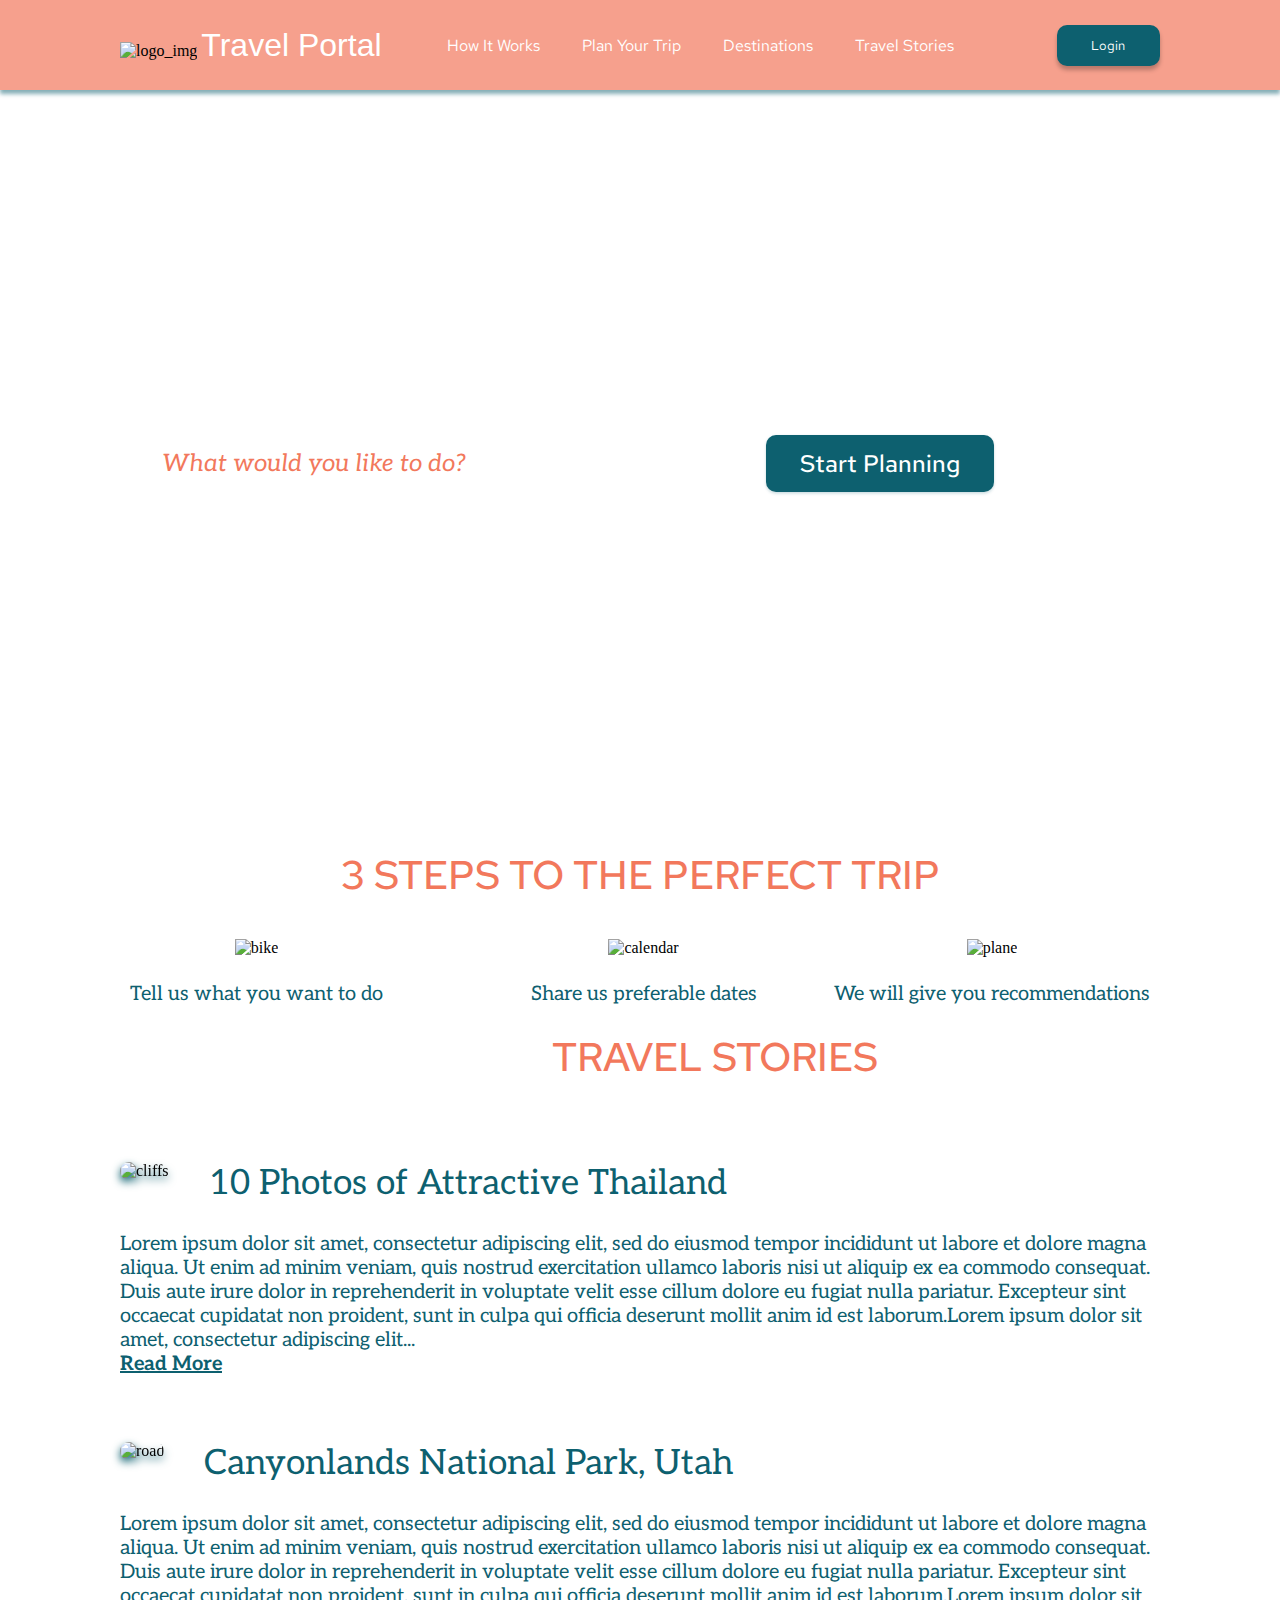
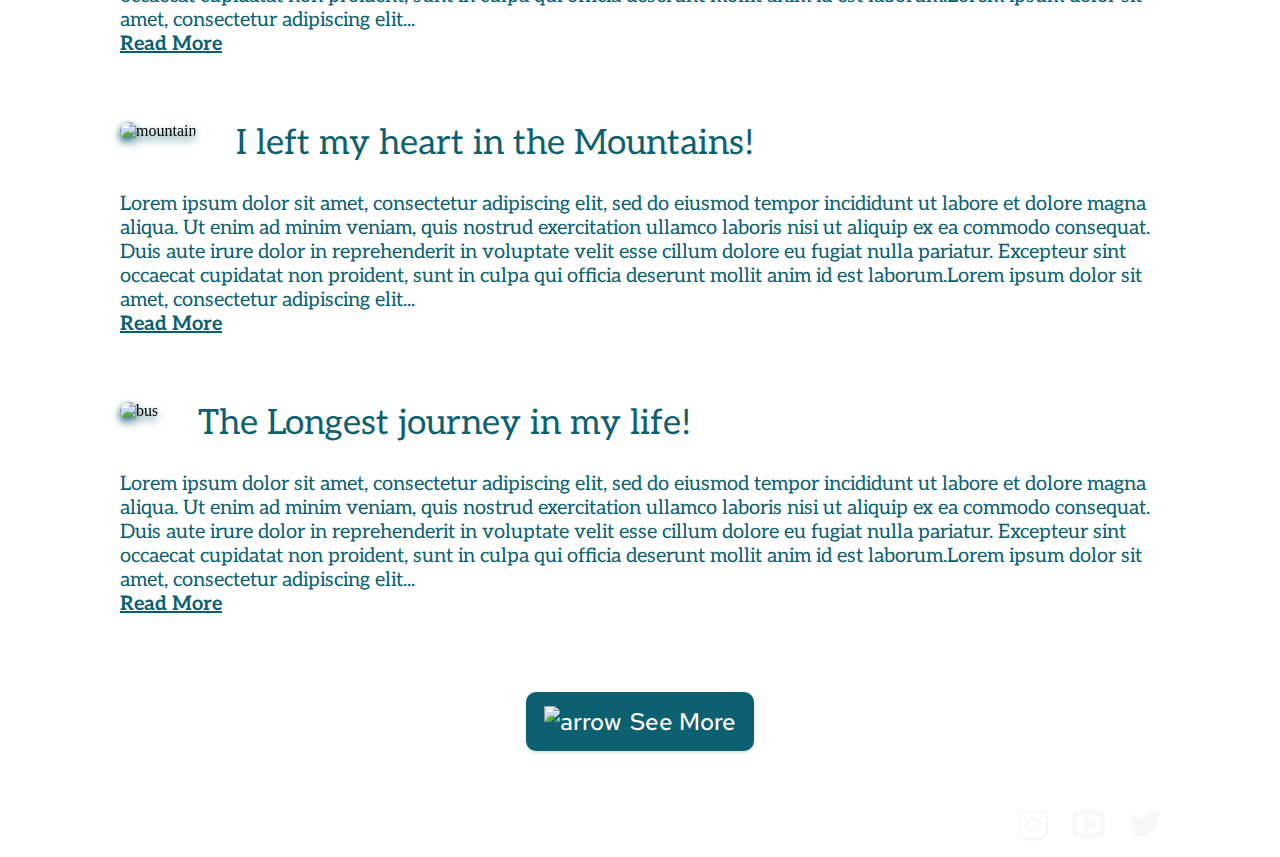
==== index.html @ f8b6071c "feat: add button and social icon animation" ====
<!DOCTYPE html>
<html lang="zxx">
<head>
    <meta charset="UTF-8">
    <meta http-equiv="X-UA-Compatible" content="IE=edge">
    <meta name="viewport" content="width=device-width, initial-scale=1.0">
    <title>Travel DESKTOP</title>
    <link rel="icon" type="image/x-icon" href="assets/img/favicon0.ico">
    <link rel="stylesheet" href="style.css">
    <link rel="preconnect" href="https://fonts.googleapis.com">
    <link rel="preconnect" href="https://fonts.gstatic.com" crossorigin>
    <link href="https://fonts.googleapis.com/css2?family=Aleo:ital,wght@0,400;0,700;1,400;1,700&family=Red+Hat+Text:wght@500&display=swap" rel="stylesheet">
</head>
<body>
    <header class="header">
      <div class="logo">
        <img src="assets/svg/logo.svg" alt="logo_img">
        <span class="logo__text">Travel Portal</span>
      </div>
      <nav class="nav">
        <ul class="nav__list">
          <li><a class="nav__link" href="#preview">How It Works</a></li>
          <li><a class="nav__link" href="#steps">Plan Your Trip</a></li>
          <li><a class="nav__link" href="#destinations">Destinations</a></li>
          <li><a class="nav__link" href="#stories">Travel Stories</a></li>
        </ul>
      </nav>
      <button class="login-btn btn_hover test-login txt-index">Login</button>
    </header>
    <main>
        <section id="preview" class="preview">
            <div class="preview-content">
              <h1 class="preview__heading">Explore the beauty of the World</h1>
              <p class="preview__text">Receive personalized recommendations for countries, hotels, activities and more</p>
              <form class="search-form">
                <input class="search-form__placeholder" type="text" placeholder="What would you like to do?">
                <button class="search-form__btn btn_hover test-search txt-index">Start Planning</button>
              </form>
            </div>
        </section>
        <section id="steps" class="steps">
          <h2 class="steps__heading">3 steps to the perfect trip</h2>
          <div class="steps-wrap">
            <div>
              <img class="steps__img" src="assets/svg/bike.svg" alt="bike">
              <p class="steps__text" >Tell us what you want to do</p>
            </div>
            <div>
              <img class="steps__img" src="assets/svg/calendar.svg" alt="calendar">
              <p class="steps__text" >Share us preferable dates </p>
            </div>
            <div>
              <img class="steps__img" src="assets/svg/plane.svg" alt="plane">
              <p class="steps__text" >We will give you recommendations</p>
            </div>
          </div>
        </section>
        <!-- <section id="destinations">
            <h2 class="destinations__heading">Popular Destinations</h2>
            <img src="assets/img/sea.jpg" alt="sea">
            <img src="assets/img/japan.jpg" alt="japan">
            <img src="assets/img/bridge.jpg" alt="bridge">
            <div class="carousel-dotes"></div>
            <button>Find more</button>
        </section> -->
        <section id="stories" class="stories">
            <h2 class="stories__main-heading">Travel Stories</h2>
            <div class="stories-wrap">
              <article class="story">
                <img class="stories__img" src="assets/img/cliffs.jpg" alt="cliffs">
                <h3 class="stories__heading">10 Photos of Attractive Thailand</h3>
                <p class="stories__text">Lorem ipsum dolor sit amet, consectetur adipiscing elit, sed do eiusmod tempor incididunt ut labore et dolore magna aliqua. Ut enim ad minim veniam, quis nostrud exercitation ullamco laboris nisi ut aliquip ex ea commodo consequat. Duis aute irure dolor in reprehenderit in voluptate velit esse cillum dolore eu fugiat nulla pariatur. Excepteur sint occaecat cupidatat non proident, sunt in culpa qui officia deserunt mollit anim id est laborum.Lorem ipsum dolor sit amet, consectetur adipiscing elit...
                  <br>
                  <a class="stories__link" href="">Read More</a>
                </p>
              </article>
              <article class="story">
                <img class="stories__img" src="assets/img/road.jpg" alt="road">
                <h3 class="stories__heading">Canyonlands National Park, Utah</h3>
                <p class="stories__text">Lorem ipsum dolor sit amet, consectetur adipiscing elit, sed do eiusmod tempor incididunt ut labore et dolore magna aliqua. Ut enim ad minim veniam, quis nostrud exercitation ullamco laboris nisi ut aliquip ex ea commodo consequat. Duis aute irure dolor in reprehenderit in voluptate velit esse cillum dolore eu fugiat nulla pariatur. Excepteur sint occaecat cupidatat non proident, sunt in culpa qui officia deserunt mollit anim id est laborum.Lorem ipsum dolor sit amet, consectetur adipiscing elit...
                  <br>
                  <a class="stories__link" href="">Read More</a>
                </p>
              </article>
              <article class="story">
                <img class="stories__img" src="assets/img/mountain.jpg" alt="mountain">
                <h3 class="stories__heading">I left my heart in the Mountains!</h3>
                <p class="stories__text">Lorem ipsum dolor sit amet, consectetur adipiscing elit, sed do eiusmod tempor incididunt ut labore et dolore magna aliqua. Ut enim ad minim veniam, quis nostrud exercitation ullamco laboris nisi ut aliquip ex ea commodo consequat. Duis aute irure dolor in reprehenderit in voluptate velit esse cillum dolore eu fugiat nulla pariatur. Excepteur sint occaecat cupidatat non proident, sunt in culpa qui officia deserunt mollit anim id est laborum.Lorem ipsum dolor sit amet, consectetur adipiscing elit...
                  <br>
                  <a class="stories__link" href="">Read More</a>
                </p>
              </article>
              <article class="story">
                <img class="stories__img" src="assets/img/bus.jpg" alt="bus">
                <h3 class="stories__heading">The Longest journey in my life!</h3>
                <p class="stories__text">Lorem ipsum dolor sit amet, consectetur adipiscing elit, sed do eiusmod tempor incididunt ut labore et dolore magna aliqua. Ut enim ad minim veniam, quis nostrud exercitation ullamco laboris nisi ut aliquip ex ea commodo consequat. Duis aute irure dolor in reprehenderit in voluptate velit esse cillum dolore eu fugiat nulla pariatur. Excepteur sint occaecat cupidatat non proident, sunt in culpa qui officia deserunt mollit anim id est laborum.Lorem ipsum dolor sit amet, consectetur adipiscing elit...
                  <br>
                  <a class="stories__link" href="">Read More</a>
                </p>
              </article>
            </div>
            <button class="stories__btn btn_hover txt-index">
              <img src="assets/svg/arrow.svg" alt="arrow">
              <span>See More</span>
            </button>
        </section>
    </main>
    <footer  class="footer">
      <div class="footer-fake"></div>
      <div class="footer-wrap">
        <p class="footer__text">All Rights Reserved © Travel Portal</p>
          <ul class="footer__list">
              <li class="footer__link"><a href="https://www.instagram.com/mark_pribylnov/"><img src="assets/svg/instagram.svg" alt="instagram"></a></li>
              <li class="footer__link"><a href="https://github.com/mark-pribylnov"><img src="assets/svg/youtube.svg" alt="youtube"></a></li>
              <li class="footer__link"><a href="https://rs.school/js-stage0/"><img src="assets/svg/twitter.svg" alt="twitter"></a></li>
          </ul>
      </div>
    </footer>
</body>
</html>
---- style.css ----
/* Global styles */

:root {
  font-size: 62.5%;
}

html {
  scroll-behavior: smooth;
}

body {
  font-size: 1.6rem;
  margin: 0 auto;
  max-width: 1440px;
  position: relative;
}

* {
  box-sizing: border-box;
}

/* Import fonts */

@font-face {
  font-family: "Magra Bold 600";
  src: url("assets/fonts/Magra\ Bold\ 600.ttf");
}



/* Heading */



.header {
  display: flex;
  justify-content: space-between;
  align-items: center;
  position: absolute;
  width: 100%;
  height: 90px;
  top: 0;
  left: 0;
  padding-left: 12rem;
  padding-right: 12rem;
  background: rgba(242, 120, 92, 0.7);
  box-shadow: 0px 4px 4px 0px rgba(13, 96, 111, 0.5);
}

.logo__text {
  font-family: "Magra Bold 600", sans-serif;
  font-size: 3.2rem;
  color: #ffffff;
}

.nav__list {
  padding: 0;
}

.nav__list > * {
  display: inline;
  margin-right: 3.8rem;
}

.nav__link {
  text-decoration: none;
  /* color: #ffffff; */
  font-family: 'Red Hat Text', sans-serif;
  box-shadow: inset 0 0 0 0 #0D606F;
  color: #ffffff;
  transition: color .3s ease-in-out, box-shadow .3s ease-in-out;
}

.nav__link:hover {
  box-shadow: inset 110px 0 0 0 #0D606F;
  color: #ffffff;
}

.login-btn {
  width: 103px;
  height: 41px;
  border-radius: 10px;
  background-color: rgba(13, 96, 111, 1);
  box-shadow: 0px 2px 3px 0px rgba(13, 96, 111, 0.16);
  box-shadow: 0px 4px 4px 0px rgba(0, 0, 0, 0.25);
  color: #ffffff;
  font-family: 'Red Hat Text', sans-serif;
  border: none;
}



/*  Section 1 (preview) */



.preview {
  width: 100%;
  height: 100vh;
  max-height: 765px;
  padding-top: 122px;
  padding-left: 120px;
  background-image: url("assets/img/bg.jpg");
  background-size: cover;
}

.preview-content {
  width: 89.2rem;
  height: 422px;
}

.preview__heading {
  margin: 0;
  font-size: 8rem;
  font-family: 'Aleo', serif;
  font-weight: 700;
  color:#ffffff;
}

.preview__text {
  font-family: 'Aleo';
  font-style: italic;
  font-weight: 700;
  font-size: 2rem;
  line-height: 50px;
  color: #ffffff;
}

.search-form {
  display: flex;
  justify-content: space-between;
  align-items: center;
  width: 100%;
  height: 95px;
  margin-top: 32px;
  background: rgba(255, 255, 255, 0.7);
  border-radius: 16px;
  padding-right: 18px;
  padding-left: 40px;
}

.search-form__placeholder {
  background: none;
  border: none;
  height: 6rem;
  width: 70%;
  color: #F2785C;
  font-family: 'Aleo';
  font-style: italic;
  font-weight: 400;
  font-size: 2.4rem;
}

.search-form__placeholder:focus-visible {
  outline: none;
}

.search-form__placeholder::placeholder {
  color: #F2785C;
  font-family: 'Aleo';
  font-style: italic;
  font-weight: 400;
  font-size: 2.4rem;
}

.search-form__placeholder:focus::placeholder {
  color: transparent;
}

.search-form__btn {
  background: #0D606F;
  box-shadow: 0px 0px 3px rgba(13, 96, 111, 0.08), 0px 2px 3px rgba(13, 96, 111, 0.16);
  border-radius: 10px;
  font-family: 'Red Hat Text';
  font-style: normal;
  font-weight: 500;
  font-size: 2.4rem;
  border: none;
  color: #ffffff;
  padding: 13px 34px;
}



/* Section 2 */




.steps {
  text-align: center;
  padding: 50px 130px;
}

.steps__heading {
  text-transform: uppercase;
  font-family: 'Red Hat Text';
  font-style: normal;
  font-weight: 500;
  font-size: 4rem;
  color: #F2785C;
}


.steps-wrap {
  display: flex;
  justify-content: space-between;
  align-items: center;
  padding-top: 5px;
}

.steps__img {
  margin-bottom: 5px;
}

.steps__text {
  font-family: 'Aleo';
  font-style: normal;
  font-weight: 400;
  font-size: 2rem;
  color: #0D606F;
}

.steps-wrap > div:nth-child(2) {
  margin-left: 7rem;
}



/* Section 3 */

.destinations__heading {
  text-transform: uppercase;
  font-family: 'Red Hat Text';
  font-style: normal;
  font-weight: 500;
  font-size: 4rem;
  color: #F2785C;
}



/* Section 4 */



.stories {
  max-height: 1270px;
  background-image: url("assets/img/boat.jpg");
  background-size: cover;
  background-repeat: no-repeat;
  position: relative;
  padding-left: 120px;
  padding-right: 120px;
  padding-top: 1px;
  padding-bottom: 60px;
  margin-top: 50px;
}

.stories::before {
  content: "";
  position: absolute;
  top: 0;
  left: 0;
  width: 100%;
  height: 100%;
  z-index: 0;
  background-color: rgba(255, 255, 255, 0.7);
}

.stories > * {
  position: relative;
  z-index: 1;
}

.stories__main-heading {
  position: absolute;
  text-transform: uppercase;
  font-family: 'Red Hat Text';
  font-style: normal;
  font-weight: 500;
  font-size: 4rem;
  color: #F2785C;
  top: -96px;
  left: 552px;
  margin: 0;
}

.stories__heading {
  font-family: 'Aleo';
  font-style: normal;
  font-weight: 400;
  font-size: 3.5rem;
  color: #0D606F;
  margin-bottom: 0;
}

.stories__img {
  filter: drop-shadow(0px 4px 4px #0D606F);
  border-radius: 16px;
  float: left;
  margin-right: 40px;
}

.stories__text {
  font-family: 'Aleo';
  font-style: normal;
  font-weight: 400;
  font-size: 2rem;
  color: #0D606F;
  margin-top: 28px;
}

.stories__link {
  font-family: 'Aleo';
  font-style: bold;
  font-weight: 700;
  font-size: 2rem;
  color: #0D606F;
}

.story {
  height: 250px;
}

.story:nth-of-type(2) h3,
.story:nth-of-type(3) h3,
.story:nth-of-type(4) h3 {
  margin-top: 30px;
}

.stories__btn {
  width: 228px;
  height: 59px;
  background: #0D606F;
  box-shadow: 0px 0px 3px rgba(13, 96, 111, 0.08), 0px 2px 3px rgba(13, 96, 111, 0.16);
  border-radius: 10px;
  font-family: 'Red Hat Text';
  font-style: normal;
  font-weight: 500;
  font-size: 2.4rem;
  border: none;
  color: #ffffff;
  display: flex;
  justify-content: center;
  align-items: center;
  gap: 9px;
  margin: -10px auto 0px auto;
}

.stories-wrap {
  margin-bottom: 50px;
}



/* Footer */



.footer {
  height: 61px;
  display: flex;
  justify-content: space-between;
  background-image: url("assets/img/boat.jpg");
  background-repeat: no-repeat;
  background-size: 100% 1331px;
  background-position: 50% -1270px;
  color: #ffffff;
  font-family: 'Red Hat Text';
  font-style: normal;
  font-weight: 500;
  font-size: 1.6rem;
  padding: 0 100px;
}

.footer-wrap {
  display: flex;
  justify-content: space-between;
  align-items: center;
  width: 60.5%;
}

.footer-fake {
  height: 100%;
}

.footer__list {
  padding: 0;
  margin: 0;
}

.footer__list > * {
  display: inline;
}

.footer__link {
  text-decoration: none;
  color: #ffffff;
  margin-right: 18px;
}


/* Animation */


.btn_hover {
  transition: all .35s;
  position: relative;
  overflow: hidden;
  cursor: pointer;
  z-index: 0;
}

.btn_hover:hover {
  border: 5px solid #0D606F;
}


.btn_hover:before,
.btn_hover:after{
  position: absolute;
  content: "";
  width: 100%;
  height: 100%;
  top: -100%;
  left: 0;
  background: #F2785C;
  z-index: -1;
  transition: all .35s;
}

.btn_hover:before{
  opacity: .5;
}

.btn_hover:after{
  transition-delay: .2s;
}

.btn_hover:hover:before,
.btn_hover:hover:after{
  top: 0;
}

.footer__link img:hover {
  transform: translateY(-10px);
  transition: 0.5s;
}
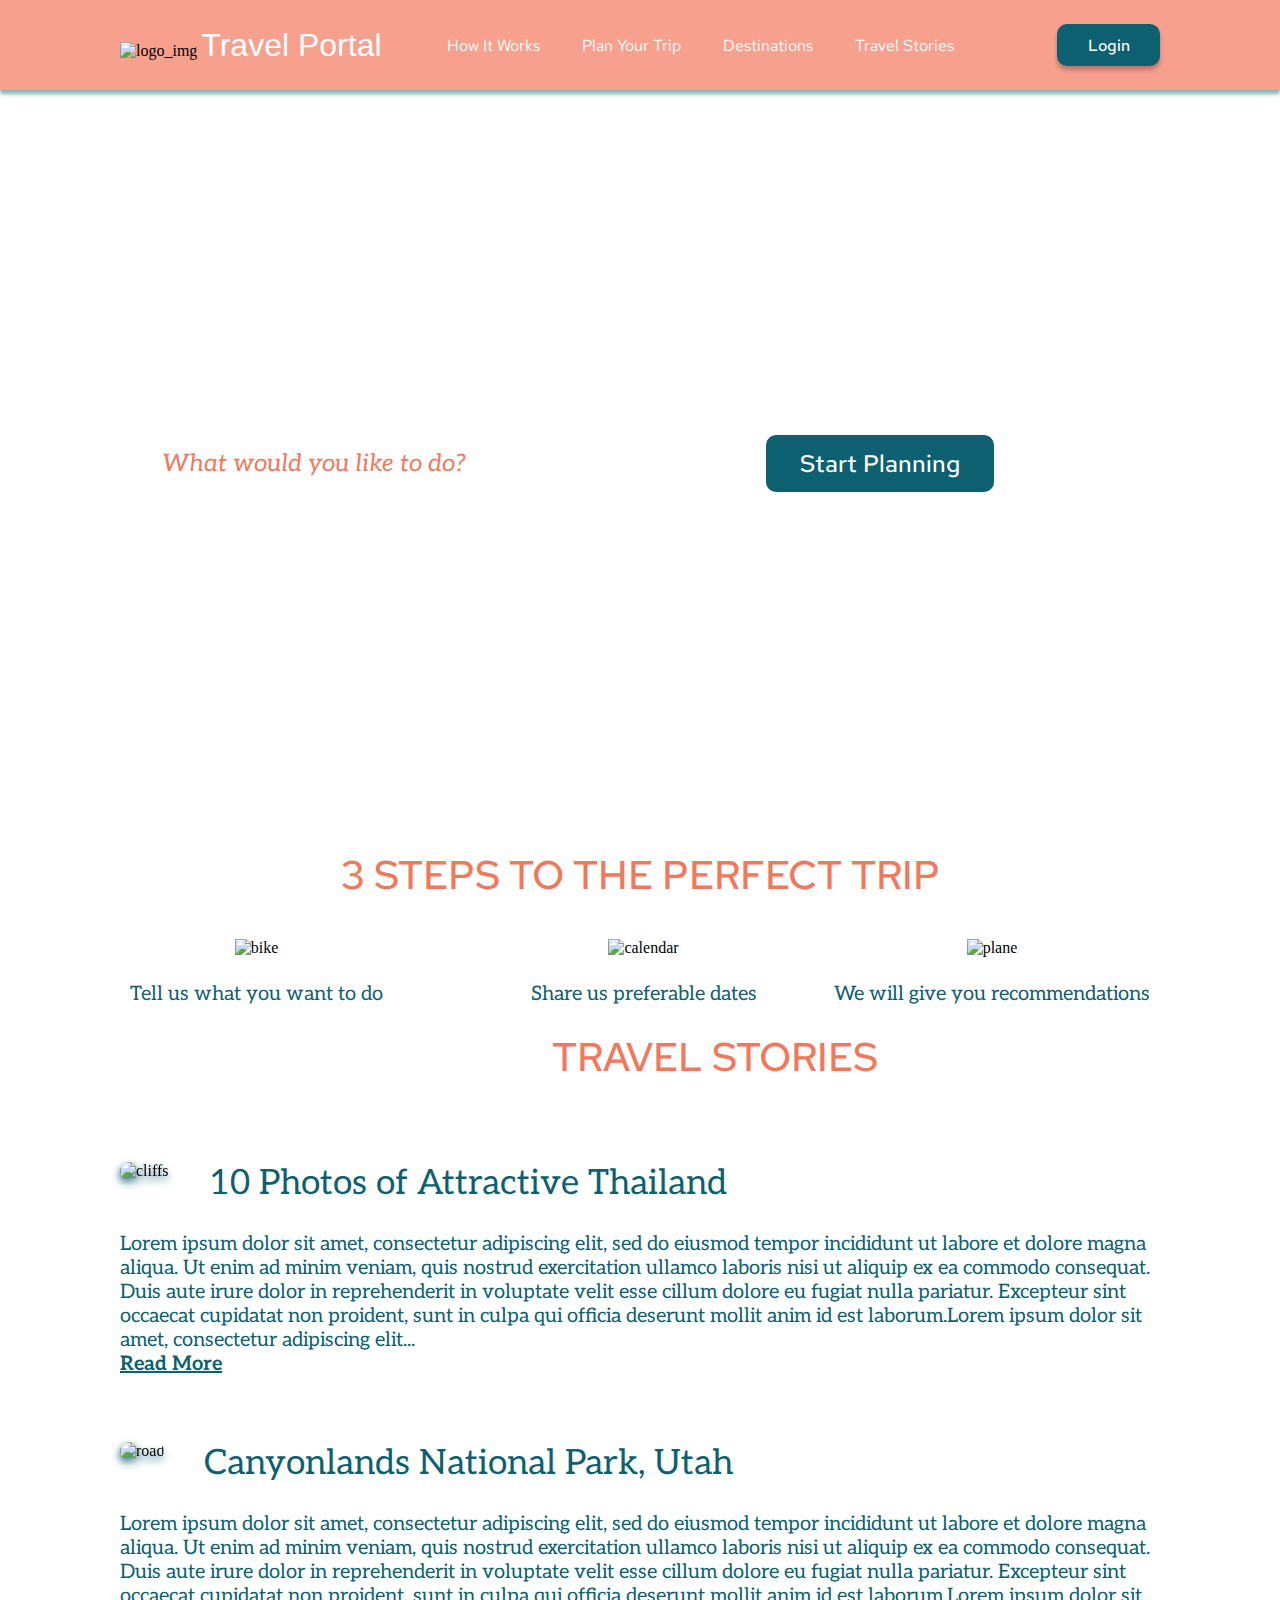
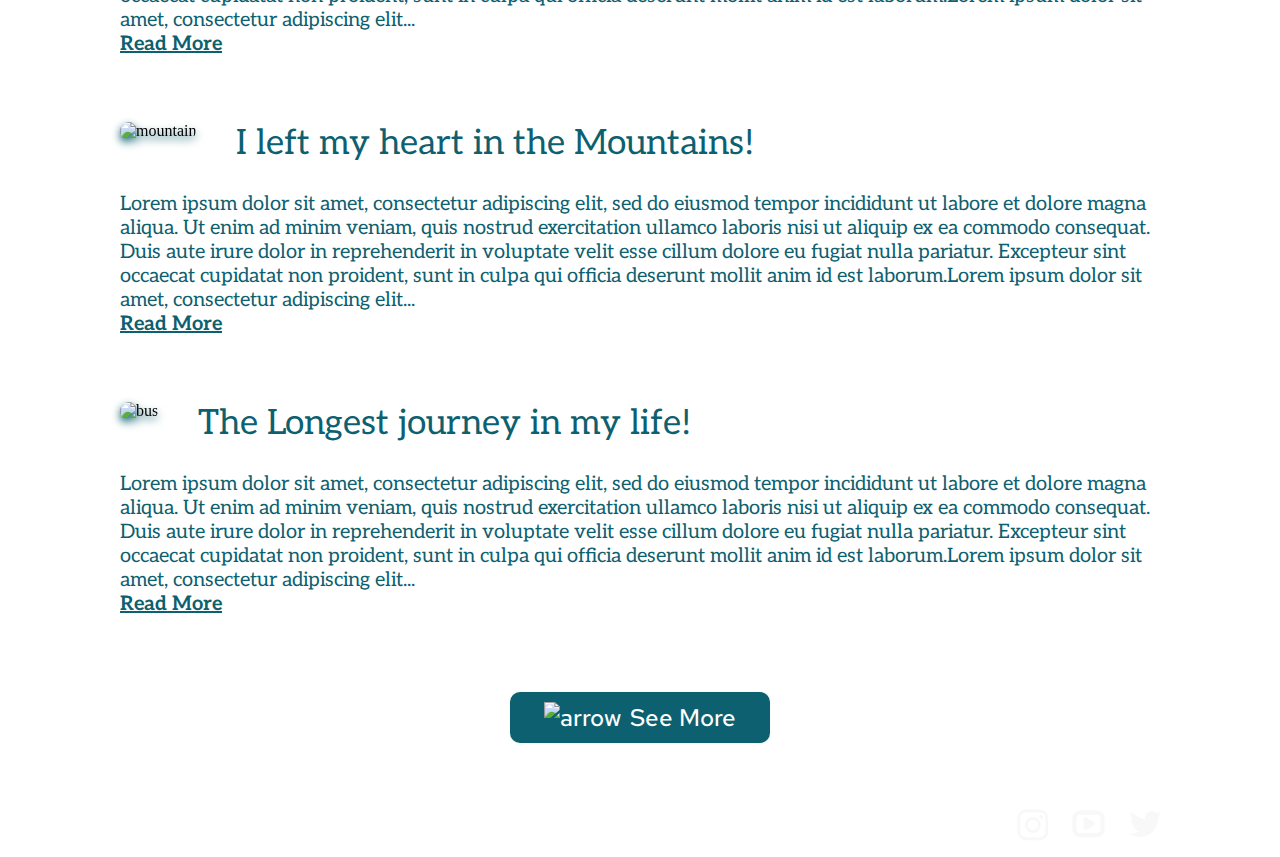
==== commit 1be46f9b: "refactor: for buttons - change units, delete some classes" ====
--- a/index.html
+++ b/index.html
@@ -25,7 +25,7 @@
           <li><a class="nav__link" href="#stories">Travel Stories</a></li>
         </ul>
       </nav>
-      <button class="login-btn btn_hover test-login txt-index">Login</button>
+      <button class="btn btn_login">Login</button>
     </header>
     <main>
         <section id="preview" class="preview">
@@ -34,7 +34,7 @@
               <p class="preview__text">Receive personalized recommendations for countries, hotels, activities and more</p>
               <form class="search-form">
                 <input class="search-form__placeholder" type="text" placeholder="What would you like to do?">
-                <button class="search-form__btn btn_hover test-search txt-index">Start Planning</button>
+                <button class="btn btn_search-form">Start Planning</button>
               </form>
             </div>
         </section>
@@ -99,7 +99,7 @@
                 </p>
               </article>
             </div>
-            <button class="stories__btn btn_hover txt-index">
+            <button class="btn btn_stories">
               <img src="assets/svg/arrow.svg" alt="arrow">
               <span>See More</span>
             </button>
--- a/style.css
+++ b/style.css
@@ -1,3 +1,5 @@
+/* Change button paddings to em, marhins between blocks to rem */
+
 /* Global styles */
 
 :root {
@@ -76,7 +78,7 @@
   color: #ffffff;
 }
 
-.login-btn {
+/* .login-btn {
   width: 103px;
   height: 41px;
   border-radius: 10px;
@@ -86,7 +88,7 @@
   color: #ffffff;
   font-family: 'Red Hat Text', sans-serif;
   border: none;
-}
+} */
 
 
 
@@ -167,7 +169,7 @@
   color: transparent;
 }
 
-.search-form__btn {
+/* .search-form__btn {
   background: #0D606F;
   box-shadow: 0px 0px 3px rgba(13, 96, 111, 0.08), 0px 2px 3px rgba(13, 96, 111, 0.16);
   border-radius: 10px;
@@ -178,7 +180,7 @@
   border: none;
   color: #ffffff;
   padding: 13px 34px;
-}
+} */
 
 
 
@@ -329,7 +331,7 @@
   margin-top: 30px;
 }
 
-.stories__btn {
+/* .stories__btn {
   width: 228px;
   height: 59px;
   background: #0D606F;
@@ -346,7 +348,7 @@
   align-items: center;
   gap: 9px;
   margin: -10px auto 0px auto;
-}
+} */
 
 .stories-wrap {
   margin-bottom: 50px;
@@ -401,24 +403,55 @@
 }
 
 
-/* Animation */
-
-
-.btn_hover {
+
+/* Buttons */
+
+.btn {
+  position: relative;
+  z-index: 0;
+  overflow: hidden;
+  border-radius: 1rem;
+  border: none;
+  color: #ffffff;
+  font-size: 2.4rem;
+  font-family: 'Red Hat Text', sans-serif;
+  font-style: normal;
+  font-weight: 500;
+  background-color: #0D606F;
   transition: all .35s;
-  position: relative;
-  overflow: hidden;
+  box-shadow: 0 0.2rem 0.3rem rgba(13, 96, 111, 0.16);
   cursor: pointer;
-  z-index: 0;
-}
-
-.btn_hover:hover {
-  border: 5px solid #0D606F;
-}
-
-
-.btn_hover:before,
-.btn_hover:after{
+}
+
+.btn_login {
+  font-size: 1.6rem;
+  padding: 0.64em 1.9em;
+  box-shadow: 0 0.4rem 0.4rem 0 rgba(0, 0, 0, 0.25);
+}
+
+.btn_search-form {
+  padding: 0.55em 1.41em;
+  box-shadow: 0 0 0.3rem rgba(13, 96, 111, 0.08);
+}
+
+.btn_stories {
+  padding: 0.4em 1.4em;
+  margin: -1rem auto 0 auto;
+  display: flex;
+  justify-content: center;
+  align-items: center;
+  gap: 0.4em;
+  box-shadow: 0 0 0.3rem rgba(13, 96, 111, 0.08);
+}
+
+/* Button animation */
+
+.btn:hover {
+  border: 0.3rem solid #0D606F;
+}
+
+.btn:before,
+.btn:after {
   position: absolute;
   content: "";
   width: 100%;
@@ -430,18 +463,22 @@
   transition: all .35s;
 }
 
-.btn_hover:before{
+.btn:before{
   opacity: .5;
 }
 
-.btn_hover:after{
+.btn:after{
   transition-delay: .2s;
 }
 
-.btn_hover:hover:before,
-.btn_hover:hover:after{
+.btn:hover:before,
+.btn:hover:after{
   top: 0;
 }
+
+
+/* Icon animation */
+
 
 .footer__link img:hover {
   transform: translateY(-10px);
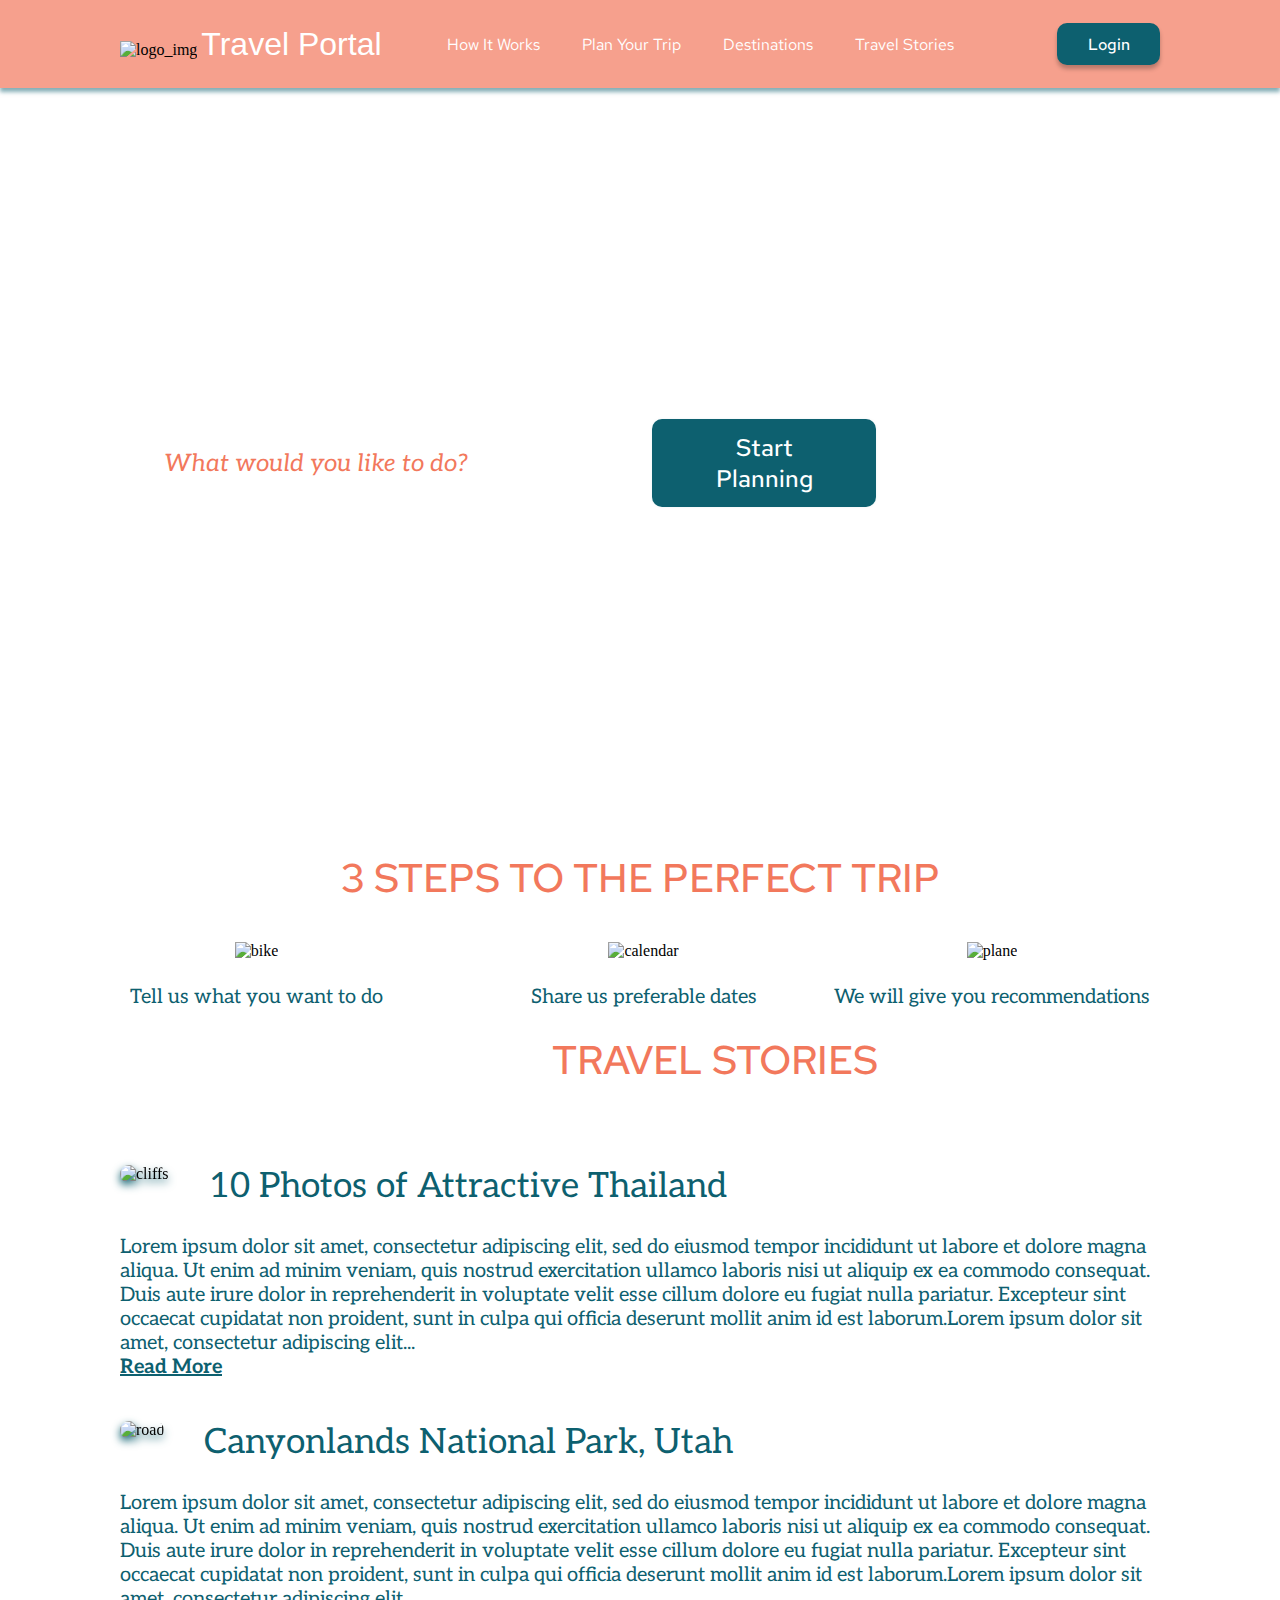
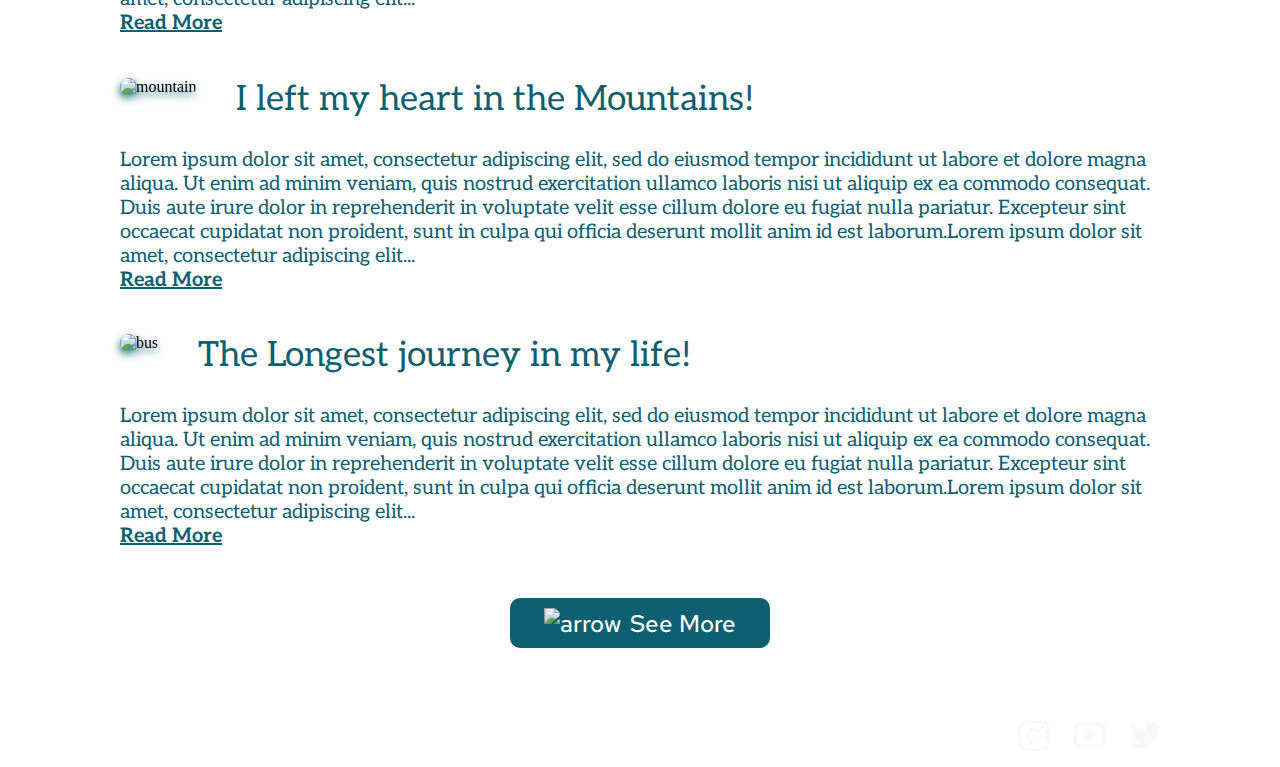
==== commit 53ecf58d: "refactor: undo last commit with typography" ====
--- a/index.html
+++ b/index.html
@@ -56,7 +56,7 @@
           </div>
         </section>
         <!-- <section id="destinations">
-            <h2 class="destinations__heading">Popular Destinations</h2>
+            <h2>Popular Destinations</h2>
             <img src="assets/img/sea.jpg" alt="sea">
             <img src="assets/img/japan.jpg" alt="japan">
             <img src="assets/img/bridge.jpg" alt="bridge">
--- a/style.css
+++ b/style.css
@@ -1,4 +1,7 @@
-/* Change button paddings to em, marhins between blocks to rem */
+/* Change button paddings to em, margins to rem */
+/* For width use only % */
+/* Don't use height */
+/* Replace height with paddings */
 
 /* Global styles */
 
@@ -21,18 +24,7 @@
   box-sizing: border-box;
 }
 
-/* Import fonts */
-
-@font-face {
-  font-family: "Magra Bold 600";
-  src: url("assets/fonts/Magra\ Bold\ 600.ttf");
-}
-
-
-
 /* Heading */
-
-
 
 .header {
   display: flex;
@@ -40,13 +32,11 @@
   align-items: center;
   position: absolute;
   width: 100%;
-  height: 90px;
   top: 0;
   left: 0;
-  padding-left: 12rem;
-  padding-right: 12rem;
+  padding: 1.1em 7.5em;
   background: rgba(242, 120, 92, 0.7);
-  box-shadow: 0px 4px 4px 0px rgba(13, 96, 111, 0.5);
+  box-shadow: 0 0.25em 0.25em 0 rgba(13, 96, 111, 0.5);
 }
 
 .logo__text {
@@ -66,7 +56,6 @@
 
 .nav__link {
   text-decoration: none;
-  /* color: #ffffff; */
   font-family: 'Red Hat Text', sans-serif;
   box-shadow: inset 0 0 0 0 #0D606F;
   color: #ffffff;
@@ -74,22 +63,9 @@
 }
 
 .nav__link:hover {
-  box-shadow: inset 110px 0 0 0 #0D606F;
-  color: #ffffff;
-}
-
-/* .login-btn {
-  width: 103px;
-  height: 41px;
-  border-radius: 10px;
-  background-color: rgba(13, 96, 111, 1);
-  box-shadow: 0px 2px 3px 0px rgba(13, 96, 111, 0.16);
-  box-shadow: 0px 4px 4px 0px rgba(0, 0, 0, 0.25);
-  color: #ffffff;
-  font-family: 'Red Hat Text', sans-serif;
-  border: none;
-} */
-
+  box-shadow: inset 7em 0 0 0 #0D606F;
+  color: #ffffff;
+}
 
 
 /*  Section 1 (preview) */
@@ -98,17 +74,14 @@
 
 .preview {
   width: 100%;
-  height: 100vh;
-  max-height: 765px;
-  padding-top: 122px;
-  padding-left: 120px;
+  height: 48em;
+  padding: 7.6em 7.6em;
   background-image: url("assets/img/bg.jpg");
   background-size: cover;
 }
 
 .preview-content {
-  width: 89.2rem;
-  height: 422px;
+  width: 74.5%;
 }
 
 .preview__heading {
@@ -124,7 +97,7 @@
   font-style: italic;
   font-weight: 700;
   font-size: 2rem;
-  line-height: 50px;
+  line-height: 2.5em;
   color: #ffffff;
 }
 
@@ -132,19 +105,16 @@
   display: flex;
   justify-content: space-between;
   align-items: center;
-  width: 100%;
-  height: 95px;
-  margin-top: 32px;
+  height: 9.5rem;
+  margin-top: 3.2rem;
   background: rgba(255, 255, 255, 0.7);
-  border-radius: 16px;
-  padding-right: 18px;
-  padding-left: 40px;
+  border-radius: 1em;
+  padding: 0 1.1em 0 2.5em;
 }
 
 .search-form__placeholder {
   background: none;
   border: none;
-  height: 6rem;
   width: 70%;
   color: #F2785C;
   font-family: 'Aleo';
@@ -169,20 +139,6 @@
   color: transparent;
 }
 
-/* .search-form__btn {
-  background: #0D606F;
-  box-shadow: 0px 0px 3px rgba(13, 96, 111, 0.08), 0px 2px 3px rgba(13, 96, 111, 0.16);
-  border-radius: 10px;
-  font-family: 'Red Hat Text';
-  font-style: normal;
-  font-weight: 500;
-  font-size: 2.4rem;
-  border: none;
-  color: #ffffff;
-  padding: 13px 34px;
-} */
-
-
 
 /* Section 2 */
 
@@ -191,7 +147,7 @@
 
 .steps {
   text-align: center;
-  padding: 50px 130px;
+  padding: 3.1em 8.1em;
 }
 
 .steps__heading {
@@ -208,11 +164,10 @@
   display: flex;
   justify-content: space-between;
   align-items: center;
-  padding-top: 5px;
 }
 
 .steps__img {
-  margin-bottom: 5px;
+  margin-bottom: 0.5rem;
 }
 
 .steps__text {
@@ -247,16 +202,13 @@
 
 
 .stories {
-  max-height: 1270px;
+  max-height: 127rem;
   background-image: url("assets/img/boat.jpg");
   background-size: cover;
   background-repeat: no-repeat;
   position: relative;
-  padding-left: 120px;
-  padding-right: 120px;
-  padding-top: 1px;
-  padding-bottom: 60px;
-  margin-top: 50px;
+  padding: 0.01em 7.5em 3.7em 7.5em;
+  margin-top: 5rem;
 }
 
 .stories::before {
@@ -283,8 +235,8 @@
   font-weight: 500;
   font-size: 4rem;
   color: #F2785C;
-  top: -96px;
-  left: 552px;
+  top: -9.6rem;
+  left: 55.2rem;
   margin: 0;
 }
 
@@ -298,10 +250,10 @@
 }
 
 .stories__img {
-  filter: drop-shadow(0px 4px 4px #0D606F);
-  border-radius: 16px;
+  filter: drop-shadow(0 0.4rem 0.4rem #0D606F);
+  border-radius: 1em;
   float: left;
-  margin-right: 40px;
+  margin-right: 4rem;
 }
 
 .stories__text {
@@ -310,7 +262,7 @@
   font-weight: 400;
   font-size: 2rem;
   color: #0D606F;
-  margin-top: 28px;
+  margin-top: 2.8rem;
 }
 
 .stories__link {
@@ -322,36 +274,18 @@
 }
 
 .story {
-  height: 250px;
+  margin-bottom: 4.25rem;
 }
 
 .story:nth-of-type(2) h3,
 .story:nth-of-type(3) h3,
 .story:nth-of-type(4) h3 {
-  margin-top: 30px;
-}
-
-/* .stories__btn {
-  width: 228px;
-  height: 59px;
-  background: #0D606F;
-  box-shadow: 0px 0px 3px rgba(13, 96, 111, 0.08), 0px 2px 3px rgba(13, 96, 111, 0.16);
-  border-radius: 10px;
-  font-family: 'Red Hat Text';
-  font-style: normal;
-  font-weight: 500;
-  font-size: 2.4rem;
-  border: none;
-  color: #ffffff;
-  display: flex;
-  justify-content: center;
-  align-items: center;
-  gap: 9px;
-  margin: -10px auto 0px auto;
-} */
+  margin-top: 3rem;
+}
+
 
 .stories-wrap {
-  margin-bottom: 50px;
+  margin-bottom: 5rem;
 }
 
 
@@ -361,19 +295,18 @@
 
 
 .footer {
-  height: 61px;
   display: flex;
   justify-content: space-between;
   background-image: url("assets/img/boat.jpg");
   background-repeat: no-repeat;
-  background-size: 100% 1331px;
-  background-position: 50% -1270px;
+  background-size: 100% 133rem;
+  background-position: 50% -127rem;
   color: #ffffff;
   font-family: 'Red Hat Text';
   font-style: normal;
   font-weight: 500;
   font-size: 1.6rem;
-  padding: 0 100px;
+  padding: 0.2em 6.25em;
 }
 
 .footer-wrap {
@@ -399,7 +332,7 @@
 .footer__link {
   text-decoration: none;
   color: #ffffff;
-  margin-right: 18px;
+  margin-right: 1.1em;
 }
 
 
@@ -436,7 +369,7 @@
 
 .btn_stories {
   padding: 0.4em 1.4em;
-  margin: -1rem auto 0 auto;
+  margin: 0 auto;
   display: flex;
   justify-content: center;
   align-items: center;
@@ -481,6 +414,48 @@
 
 
 .footer__link img:hover {
-  transform: translateY(-10px);
+  transform: translateY(-0.6em);
   transition: 0.5s;
 }
+
+
+
+/* Section 2 */
+
+.steps {
+  text-align: center;
+  padding: 50px 130px;
+}
+
+.steps__heading {
+  text-transform: uppercase;
+  font-family: 'Red Hat Text';
+  font-style: normal;
+  font-weight: 500;
+  font-size: 4rem;
+  color: #F2785C;
+}
+
+
+.steps-wrap {
+  display: flex;
+  justify-content: space-between;
+  align-items: center;
+  padding-top: 5px;
+}
+
+.steps__img {
+  margin-bottom: 5px;
+}
+
+.steps__text {
+  font-family: 'Aleo';
+  font-style: normal;
+  font-weight: 400;
+  font-size: 2rem;
+  color: #0D606F;
+}
+
+.steps-wrap > div:nth-child(2) {
+  margin-left: 7rem;
+}
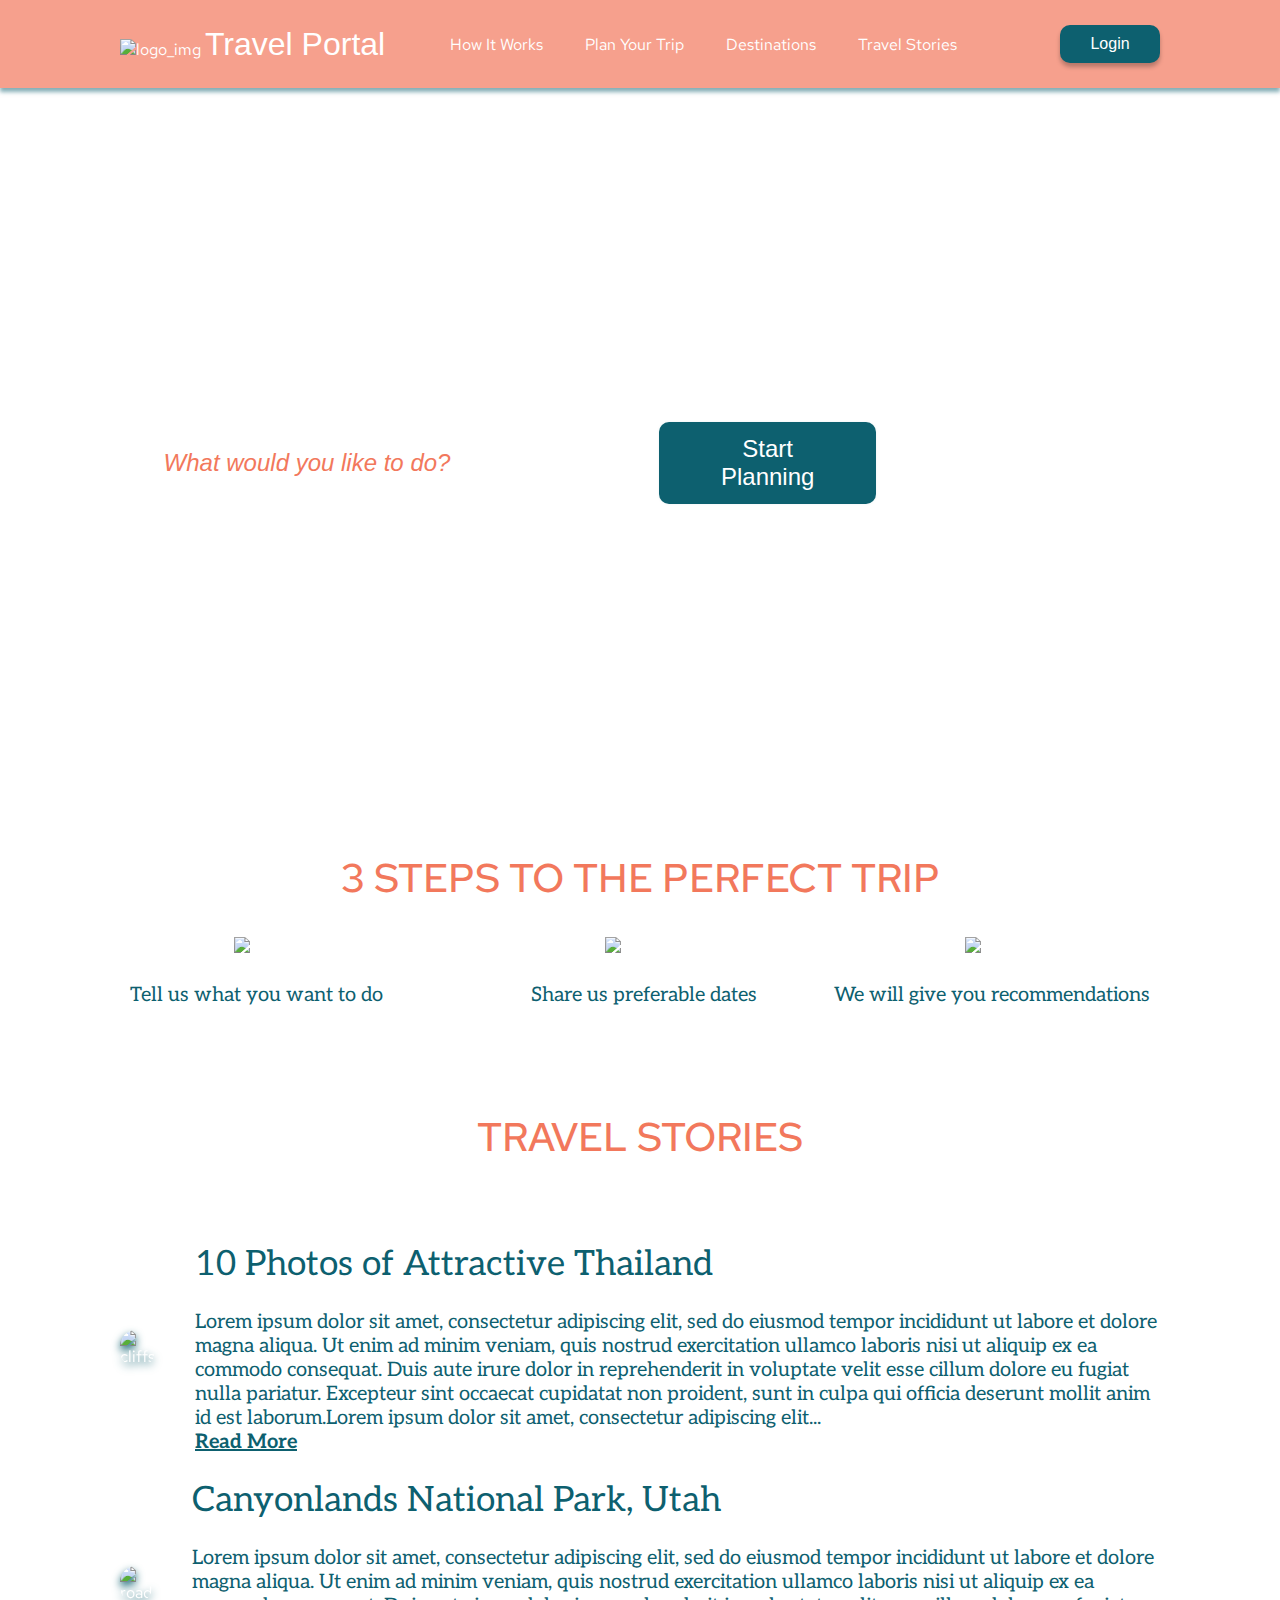
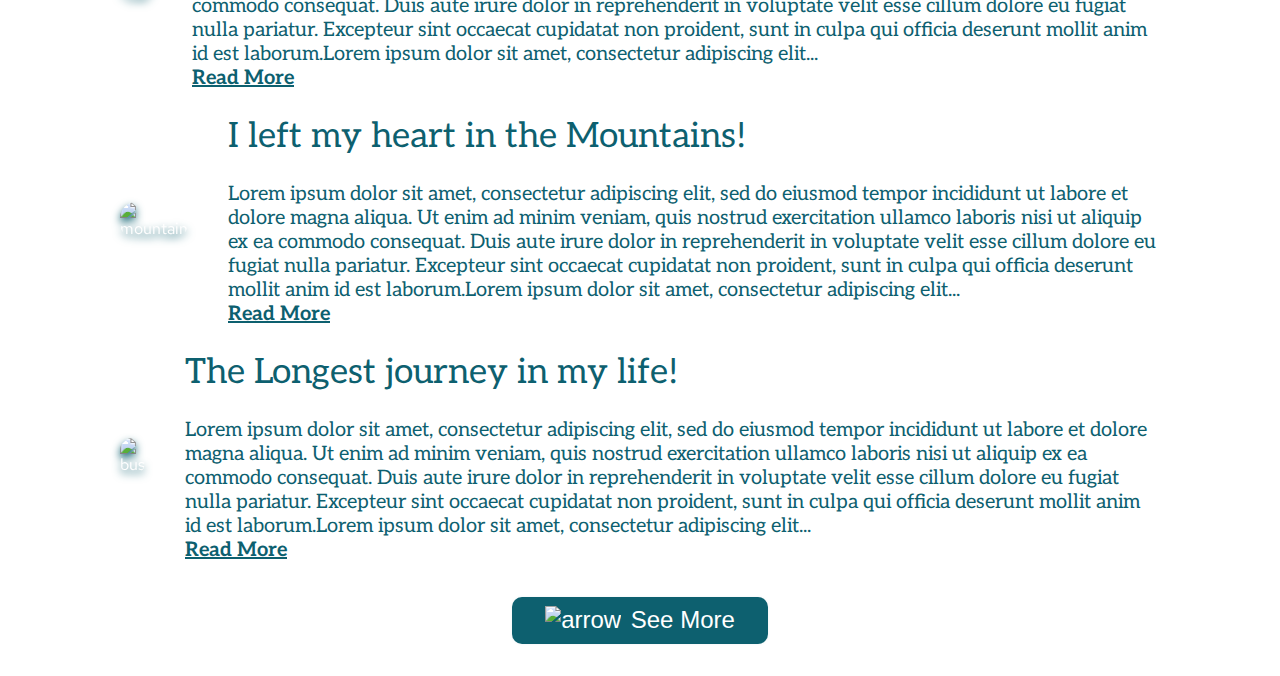
==== commit 267d6141: "refactor: rebuild section 3 with flexbox" ====
--- a/index.html
+++ b/index.html
@@ -1,5 +1,5 @@
 <!DOCTYPE html>
-<html lang="zxx">
+<html lang="en">
 <head>
     <meta charset="UTF-8">
     <meta http-equiv="X-UA-Compatible" content="IE=edge">
@@ -63,40 +63,56 @@
             <div class="carousel-dotes"></div>
             <button>Find more</button>
         </section> -->
+        <h2 class="stories__main-title">Travel Stories</h2>
         <section id="stories" class="stories">
-            <h2 class="stories__main-heading">Travel Stories</h2>
-            <div class="stories-wrap">
+            <div class="stories-wrapper">
               <article class="story">
-                <img class="stories__img" src="assets/img/cliffs.jpg" alt="cliffs">
-                <h3 class="stories__heading">10 Photos of Attractive Thailand</h3>
-                <p class="stories__text">Lorem ipsum dolor sit amet, consectetur adipiscing elit, sed do eiusmod tempor incididunt ut labore et dolore magna aliqua. Ut enim ad minim veniam, quis nostrud exercitation ullamco laboris nisi ut aliquip ex ea commodo consequat. Duis aute irure dolor in reprehenderit in voluptate velit esse cillum dolore eu fugiat nulla pariatur. Excepteur sint occaecat cupidatat non proident, sunt in culpa qui officia deserunt mollit anim id est laborum.Lorem ipsum dolor sit amet, consectetur adipiscing elit...
-                  <br>
-                  <a class="stories__link" href="">Read More</a>
-                </p>
+                <div class="story__img-wrapper">
+                  <img class="story__img" src="assets/img/cliffs.jpg" alt="cliffs">
+                </div>
+                <div class="story__text-wrapper">
+                  <h3 class="story__title">10 Photos of Attractive Thailand</h3>
+                  <p class="story__description">Lorem ipsum dolor sit amet, consectetur adipiscing elit, sed do eiusmod tempor incididunt ut labore et dolore magna aliqua. Ut enim ad minim veniam, quis nostrud exercitation ullamco laboris nisi ut aliquip ex ea commodo consequat. Duis aute irure dolor in reprehenderit in voluptate velit esse cillum dolore eu fugiat nulla pariatur. Excepteur sint occaecat cupidatat non proident, sunt in culpa qui officia deserunt mollit anim id est laborum.Lorem ipsum dolor sit amet, consectetur adipiscing elit...
+                    <br>
+                    <a class="story__link" href="">Read More</a>
+                  </p>
+                </div>
               </article>
               <article class="story">
-                <img class="stories__img" src="assets/img/road.jpg" alt="road">
-                <h3 class="stories__heading">Canyonlands National Park, Utah</h3>
-                <p class="stories__text">Lorem ipsum dolor sit amet, consectetur adipiscing elit, sed do eiusmod tempor incididunt ut labore et dolore magna aliqua. Ut enim ad minim veniam, quis nostrud exercitation ullamco laboris nisi ut aliquip ex ea commodo consequat. Duis aute irure dolor in reprehenderit in voluptate velit esse cillum dolore eu fugiat nulla pariatur. Excepteur sint occaecat cupidatat non proident, sunt in culpa qui officia deserunt mollit anim id est laborum.Lorem ipsum dolor sit amet, consectetur adipiscing elit...
-                  <br>
-                  <a class="stories__link" href="">Read More</a>
-                </p>
+                <div class="story__img-wrapper">
+                  <img class="story__img" src="assets/img/road.jpg" alt="road">
+                </div>
+                <div class="story__text-wrapper">
+                  <h3 class="story__title">Canyonlands National Park, Utah</h3>
+                  <p class="story__description">Lorem ipsum dolor sit amet, consectetur adipiscing elit, sed do eiusmod tempor incididunt ut labore et dolore magna aliqua. Ut enim ad minim veniam, quis nostrud exercitation ullamco laboris nisi ut aliquip ex ea commodo consequat. Duis aute irure dolor in reprehenderit in voluptate velit esse cillum dolore eu fugiat nulla pariatur. Excepteur sint occaecat cupidatat non proident, sunt in culpa qui officia deserunt mollit anim id est laborum.Lorem ipsum dolor sit amet, consectetur adipiscing elit...
+                    <br>
+                    <a class="story__link" href="">Read More</a>
+                  </p>
+                </div>
               </article>
               <article class="story">
-                <img class="stories__img" src="assets/img/mountain.jpg" alt="mountain">
-                <h3 class="stories__heading">I left my heart in the Mountains!</h3>
-                <p class="stories__text">Lorem ipsum dolor sit amet, consectetur adipiscing elit, sed do eiusmod tempor incididunt ut labore et dolore magna aliqua. Ut enim ad minim veniam, quis nostrud exercitation ullamco laboris nisi ut aliquip ex ea commodo consequat. Duis aute irure dolor in reprehenderit in voluptate velit esse cillum dolore eu fugiat nulla pariatur. Excepteur sint occaecat cupidatat non proident, sunt in culpa qui officia deserunt mollit anim id est laborum.Lorem ipsum dolor sit amet, consectetur adipiscing elit...
-                  <br>
-                  <a class="stories__link" href="">Read More</a>
-                </p>
+                <div class="story__img-wrapper">
+                  <img class="story__img" src="assets/img/mountain.jpg" alt="mountain">
+                </div>
+                <div class="story__text-wrapper">
+                  <h3 class="story__title">I left my heart in the Mountains!</h3>
+                  <p class="story__description">Lorem ipsum dolor sit amet, consectetur adipiscing elit, sed do eiusmod tempor incididunt ut labore et dolore magna aliqua. Ut enim ad minim veniam, quis nostrud exercitation ullamco laboris nisi ut aliquip ex ea commodo consequat. Duis aute irure dolor in reprehenderit in voluptate velit esse cillum dolore eu fugiat nulla pariatur. Excepteur sint occaecat cupidatat non proident, sunt in culpa qui officia deserunt mollit anim id est laborum.Lorem ipsum dolor sit amet, consectetur adipiscing elit...
+                    <br>
+                    <a class="story__link" href="">Read More</a>
+                  </p>
+                </div>
               </article>
               <article class="story">
-                <img class="stories__img" src="assets/img/bus.jpg" alt="bus">
-                <h3 class="stories__heading">The Longest journey in my life!</h3>
-                <p class="stories__text">Lorem ipsum dolor sit amet, consectetur adipiscing elit, sed do eiusmod tempor incididunt ut labore et dolore magna aliqua. Ut enim ad minim veniam, quis nostrud exercitation ullamco laboris nisi ut aliquip ex ea commodo consequat. Duis aute irure dolor in reprehenderit in voluptate velit esse cillum dolore eu fugiat nulla pariatur. Excepteur sint occaecat cupidatat non proident, sunt in culpa qui officia deserunt mollit anim id est laborum.Lorem ipsum dolor sit amet, consectetur adipiscing elit...
-                  <br>
-                  <a class="stories__link" href="">Read More</a>
-                </p>
+                <div class="story__img-wrapper">
+                  <img class="story__img" src="assets/img/bus.jpg" alt="bus">
+                </div>
+                <div class="story__text-wrapper">
+                  <h3 class="story__title">The Longest journey in my life!</h3>
+                  <p class="story__description">Lorem ipsum dolor sit amet, consectetur adipiscing elit, sed do eiusmod tempor incididunt ut labore et dolore magna aliqua. Ut enim ad minim veniam, quis nostrud exercitation ullamco laboris nisi ut aliquip ex ea commodo consequat. Duis aute irure dolor in reprehenderit in voluptate velit esse cillum dolore eu fugiat nulla pariatur. Excepteur sint occaecat cupidatat non proident, sunt in culpa qui officia deserunt mollit anim id est laborum.Lorem ipsum dolor sit amet, consectetur adipiscing elit...
+                    <br>
+                    <a class="story__link" href="">Read More</a>
+                  </p>
+                </div>
               </article>
             </div>
             <button class="btn btn_stories">
@@ -105,7 +121,7 @@
             </button>
         </section>
     </main>
-    <footer  class="footer">
+    <!-- <footer  class="footer">
       <div class="footer-fake"></div>
       <div class="footer-wrap">
         <p class="footer__text">All Rights Reserved © Travel Portal</p>
@@ -115,6 +131,6 @@
               <li class="footer__link"><a href="https://rs.school/js-stage0/"><img src="assets/svg/twitter.svg" alt="twitter"></a></li>
           </ul>
       </div>
-    </footer>
+    </footer> -->
 </body>
 </html>
--- a/style.css
+++ b/style.css
@@ -1,10 +1,3 @@
-/* Change button paddings to em, margins to rem */
-/* For width use only % */
-/* Don't use height */
-/* Replace height with paddings */
-
-/* Global styles */
-
 :root {
   font-size: 62.5%;
 }
@@ -18,6 +11,8 @@
   margin: 0 auto;
   max-width: 1440px;
   position: relative;
+  font-family: 'Red Hat Text', sans-serif;
+  color: #ffffff;
 }
 
 * {
@@ -39,10 +34,14 @@
   box-shadow: 0 0.25em 0.25em 0 rgba(13, 96, 111, 0.5);
 }
 
+@font-face {
+  font-family: "Magra Bold 600";
+  src: url("assets/fonts/Magra\ Bold\ 600.ttf");
+}
+
 .logo__text {
   font-family: "Magra Bold 600", sans-serif;
   font-size: 3.2rem;
-  color: #ffffff;
 }
 
 .nav__list {
@@ -56,7 +55,6 @@
 
 .nav__link {
   text-decoration: none;
-  font-family: 'Red Hat Text', sans-serif;
   box-shadow: inset 0 0 0 0 #0D606F;
   color: #ffffff;
   transition: color .3s ease-in-out, box-shadow .3s ease-in-out;
@@ -78,6 +76,8 @@
   padding: 7.6em 7.6em;
   background-image: url("assets/img/bg.jpg");
   background-size: cover;
+  font-family: 'Aleo', serif;
+  font-style: italic;
 }
 
 .preview-content {
@@ -87,18 +87,13 @@
 .preview__heading {
   margin: 0;
   font-size: 8rem;
-  font-family: 'Aleo', serif;
-  font-weight: 700;
-  color:#ffffff;
+  font-style: normal;
 }
 
 .preview__text {
-  font-family: 'Aleo';
-  font-style: italic;
   font-weight: 700;
   font-size: 2rem;
   line-height: 2.5em;
-  color: #ffffff;
 }
 
 .search-form {
@@ -117,9 +112,6 @@
   border: none;
   width: 70%;
   color: #F2785C;
-  font-family: 'Aleo';
-  font-style: italic;
-  font-weight: 400;
   font-size: 2.4rem;
 }
 
@@ -129,10 +121,7 @@
 
 .search-form__placeholder::placeholder {
   color: #F2785C;
-  font-family: 'Aleo';
   font-style: italic;
-  font-weight: 400;
-  font-size: 2.4rem;
 }
 
 .search-form__placeholder:focus::placeholder {
@@ -141,8 +130,6 @@
 
 
 /* Section 2 */
-
-
 
 
 .steps {
@@ -152,8 +139,6 @@
 
 .steps__heading {
   text-transform: uppercase;
-  font-family: 'Red Hat Text';
-  font-style: normal;
   font-weight: 500;
   font-size: 4rem;
   color: #F2785C;
@@ -171,11 +156,9 @@
 }
 
 .steps__text {
-  font-family: 'Aleo';
-  font-style: normal;
-  font-weight: 400;
   font-size: 2rem;
   color: #0D606F;
+  font-family: 'Aleo', serif;
 }
 
 .steps-wrap > div:nth-child(2) {
@@ -188,9 +171,6 @@
 
 .destinations__heading {
   text-transform: uppercase;
-  font-family: 'Red Hat Text';
-  font-style: normal;
-  font-weight: 500;
   font-size: 4rem;
   color: #F2785C;
 }
@@ -200,15 +180,13 @@
 /* Section 4 */
 
 
-
 .stories {
-  max-height: 127rem;
+  max-height: 1280px;
   background-image: url("assets/img/boat.jpg");
   background-size: cover;
   background-repeat: no-repeat;
   position: relative;
-  padding: 0.01em 7.5em 3.7em 7.5em;
-  margin-top: 5rem;
+  padding: 2.5em 7.5em 2em 7.5em;
 }
 
 .stories::before {
@@ -227,72 +205,65 @@
   z-index: 1;
 }
 
-.stories__main-heading {
-  position: absolute;
+.stories-wrapper {
+  display: flex;
+  flex-direction: column;
+  margin-bottom: 3.5rem;
+}
+
+.story {
+  display: flex;
+  gap: 2.5em;
+}
+
+.story:not(:last-child) {
+  margin-bottom: 2.5rem;
+}
+
+.stories__main-title {
   text-transform: uppercase;
-  font-family: 'Red Hat Text';
-  font-style: normal;
   font-weight: 500;
   font-size: 4rem;
   color: #F2785C;
-  top: -9.6rem;
-  left: 55.2rem;
-  margin: 0;
-}
-
-.stories__heading {
-  font-family: 'Aleo';
-  font-style: normal;
+  text-align: center;
+  margin-bottom: 4rem;
+}
+
+.story__title {
+  font-family: 'Aleo', serif;
   font-weight: 400;
   font-size: 3.5rem;
   color: #0D606F;
-  margin-bottom: 0;
-}
-
-.stories__img {
+  margin: 0 0 2.5rem 0;
+}
+
+.story__img-wrapper {
+  margin: auto 0;
+}
+
+.story__img {
   filter: drop-shadow(0 0.4rem 0.4rem #0D606F);
   border-radius: 1em;
-  float: left;
-  margin-right: 4rem;
-}
-
-.stories__text {
-  font-family: 'Aleo';
-  font-style: normal;
-  font-weight: 400;
+}
+
+.story__description {
+  font-family: 'Aleo', serif;
   font-size: 2rem;
   color: #0D606F;
-  margin-top: 2.8rem;
-}
-
-.stories__link {
-  font-family: 'Aleo';
-  font-style: bold;
+  margin-bottom: 0;
+}
+
+.story__link {
   font-weight: 700;
   font-size: 2rem;
   color: #0D606F;
 }
 
-.story {
-  margin-bottom: 4.25rem;
-}
-
-.story:nth-of-type(2) h3,
-.story:nth-of-type(3) h3,
-.story:nth-of-type(4) h3 {
-  margin-top: 3rem;
-}
-
-
-.stories-wrap {
-  margin-bottom: 5rem;
-}
-
 
 
 /* Footer */
 
-
+/*
 
 .footer {
   display: flex;
@@ -301,11 +272,6 @@
   background-repeat: no-repeat;
   background-size: 100% 133rem;
   background-position: 50% -127rem;
-  color: #ffffff;
-  font-family: 'Red Hat Text';
-  font-style: normal;
-  font-weight: 500;
-  font-size: 1.6rem;
   padding: 0.2em 6.25em;
 }
 
@@ -331,9 +297,8 @@
 
 .footer__link {
   text-decoration: none;
-  color: #ffffff;
   margin-right: 1.1em;
-}
+} */
 
 
 
@@ -345,11 +310,8 @@
   overflow: hidden;
   border-radius: 1rem;
   border: none;
+  font-size: 2.4rem;
   color: #ffffff;
-  font-size: 2.4rem;
-  font-family: 'Red Hat Text', sans-serif;
-  font-style: normal;
-  font-weight: 500;
   background-color: #0D606F;
   transition: all .35s;
   box-shadow: 0 0.2rem 0.3rem rgba(13, 96, 111, 0.16);
@@ -376,6 +338,7 @@
   gap: 0.4em;
   box-shadow: 0 0 0.3rem rgba(13, 96, 111, 0.08);
 }
+
 
 /* Button animation */
 
@@ -409,6 +372,13 @@
   top: 0;
 }
 
+.btn_login:after {
+  background:rgba(13, 96, 111, 0.8);
+}
+.btn_login:before {
+  opacity: 1;
+}
+
 
 /* Icon animation */
 
@@ -417,45 +387,3 @@
   transform: translateY(-0.6em);
   transition: 0.5s;
 }
-
-
-
-/* Section 2 */
-
-.steps {
-  text-align: center;
-  padding: 50px 130px;
-}
-
-.steps__heading {
-  text-transform: uppercase;
-  font-family: 'Red Hat Text';
-  font-style: normal;
-  font-weight: 500;
-  font-size: 4rem;
-  color: #F2785C;
-}
-
-
-.steps-wrap {
-  display: flex;
-  justify-content: space-between;
-  align-items: center;
-  padding-top: 5px;
-}
-
-.steps__img {
-  margin-bottom: 5px;
-}
-
-.steps__text {
-  font-family: 'Aleo';
-  font-style: normal;
-  font-weight: 400;
-  font-size: 2rem;
-  color: #0D606F;
-}
-
-.steps-wrap > div:nth-child(2) {
-  margin-left: 7rem;
-}
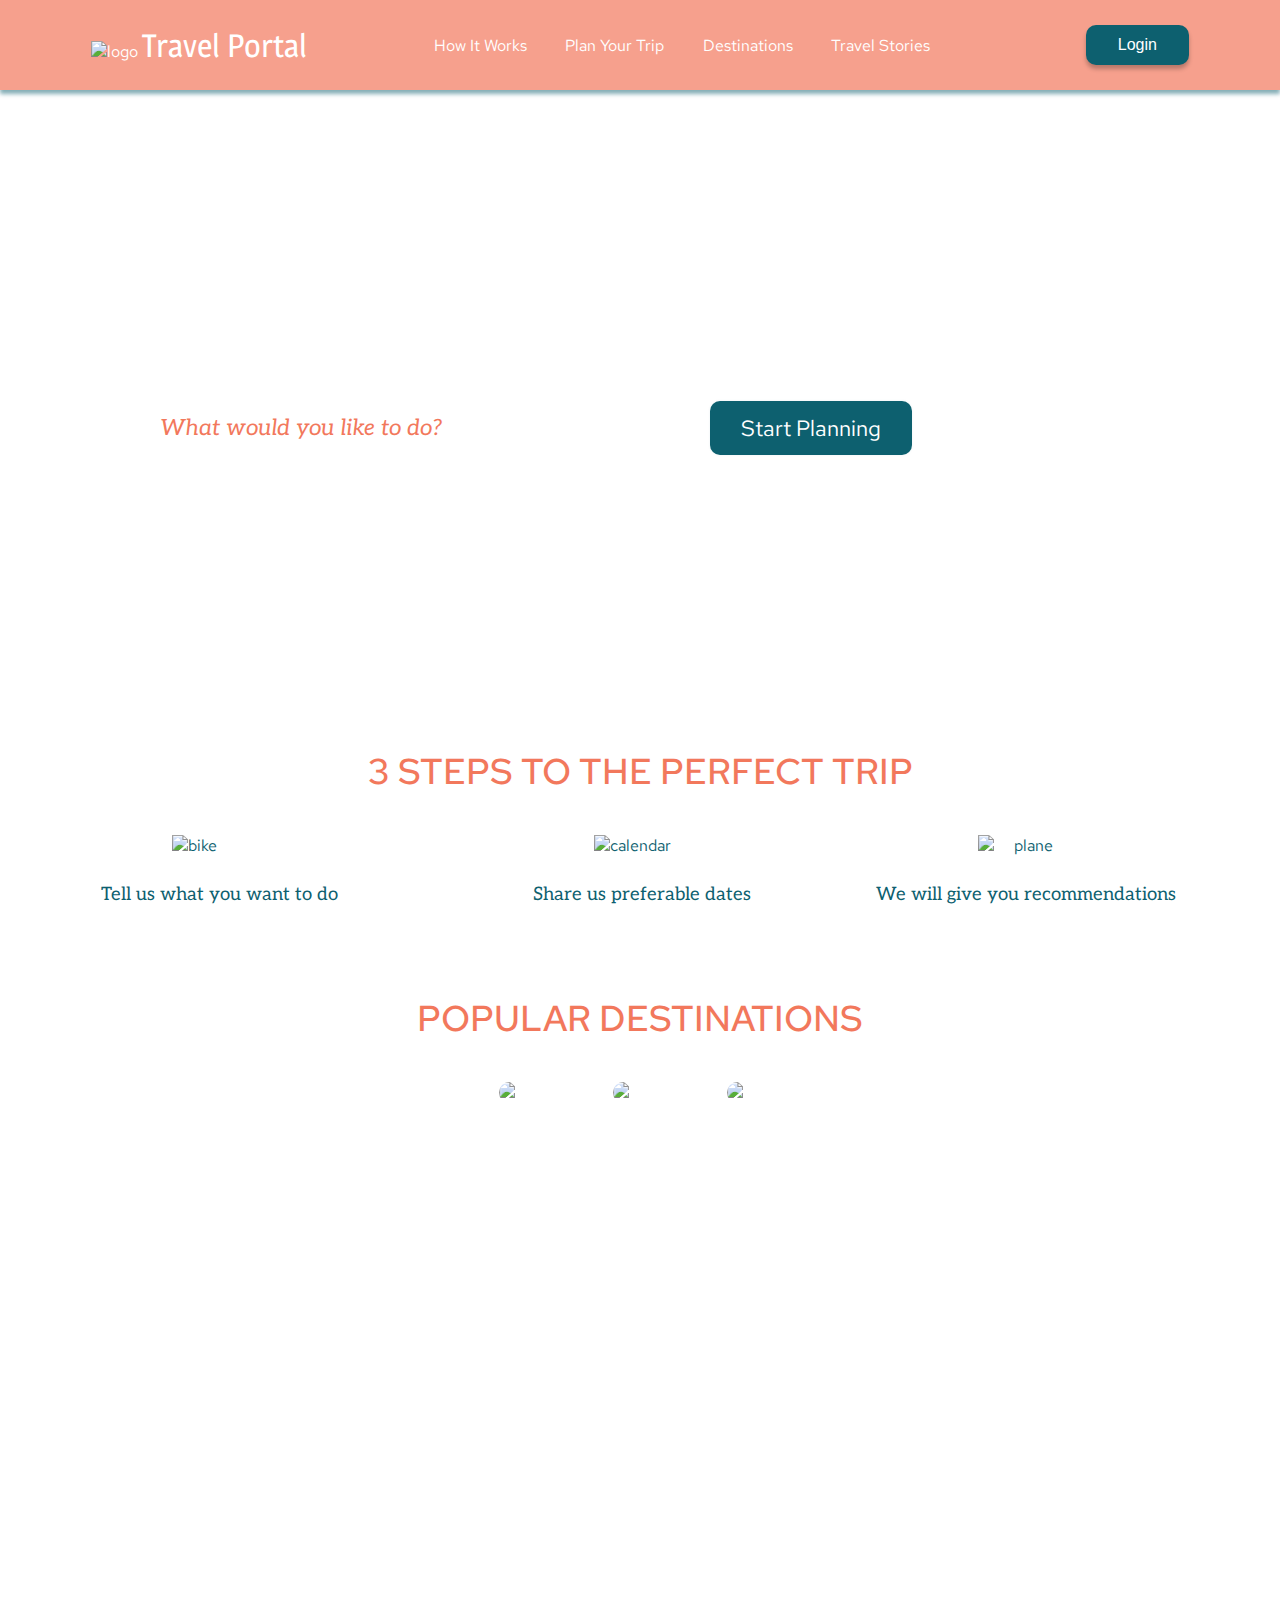
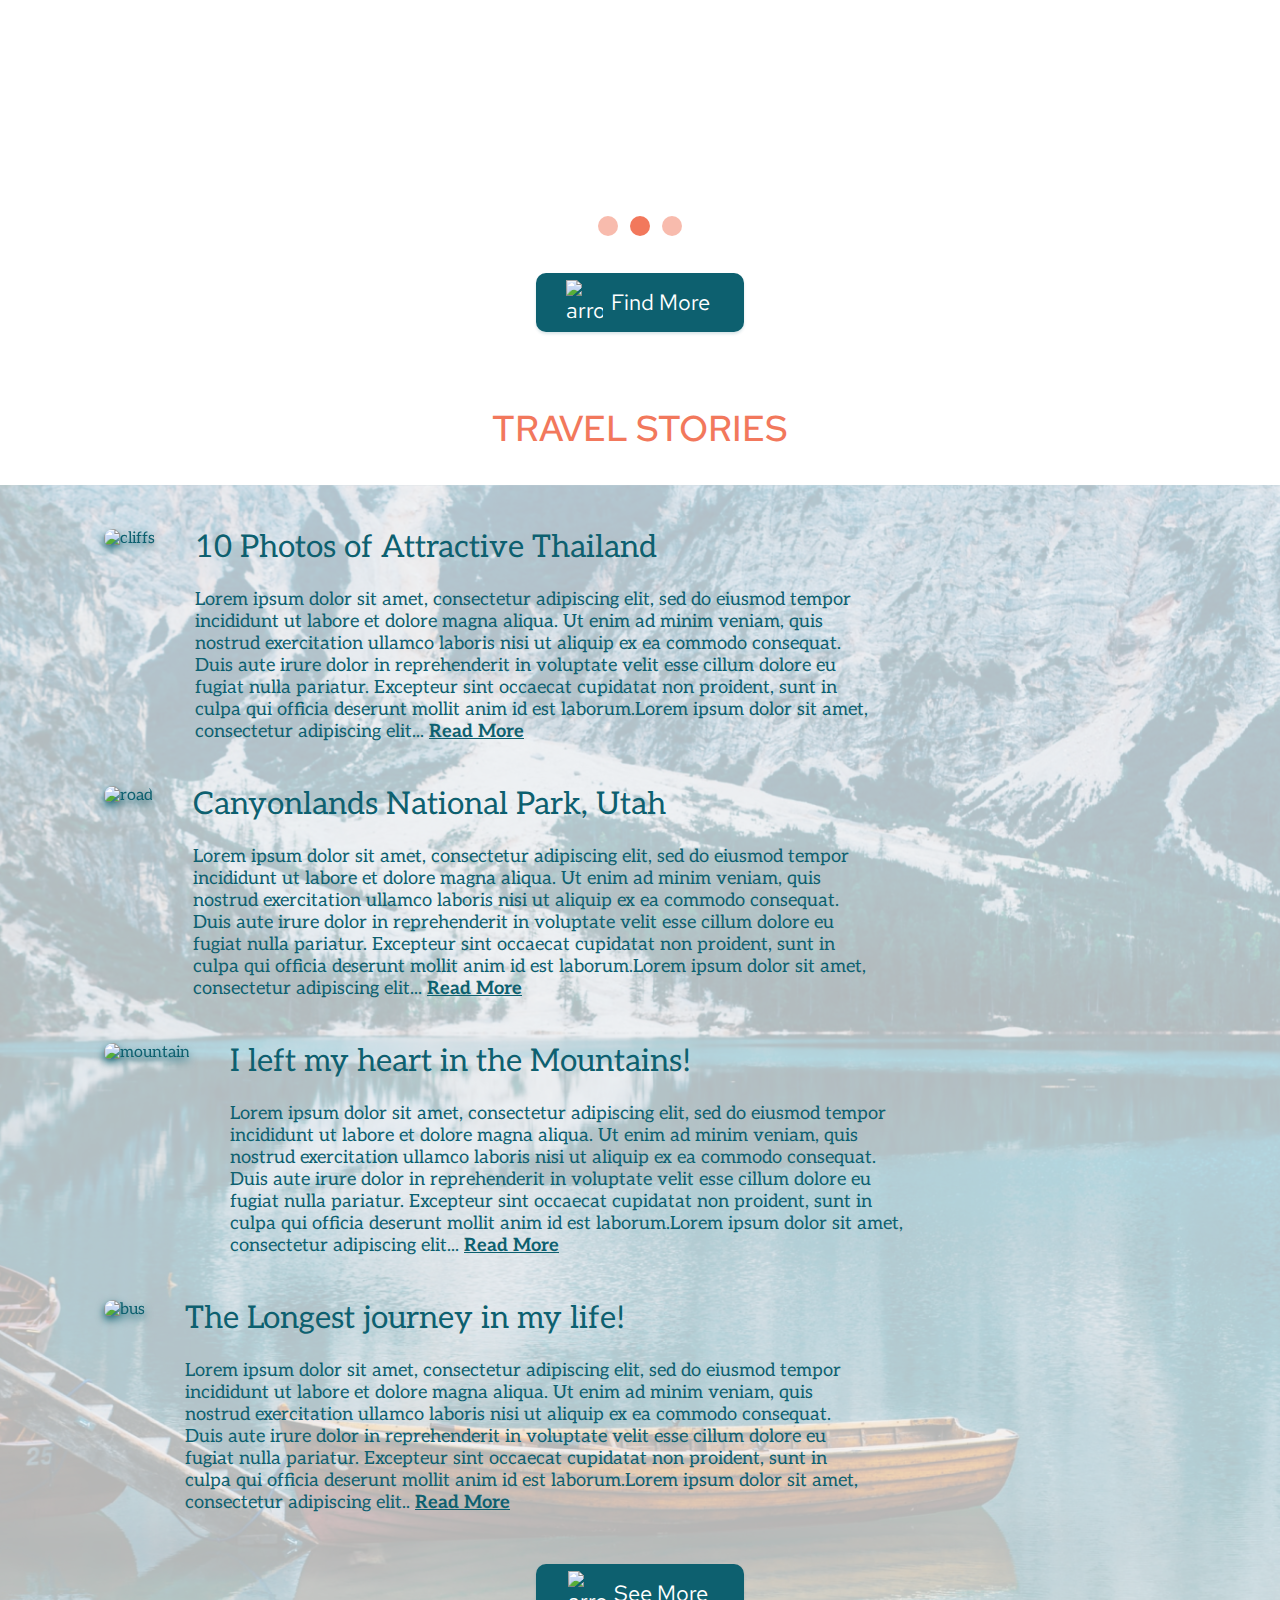
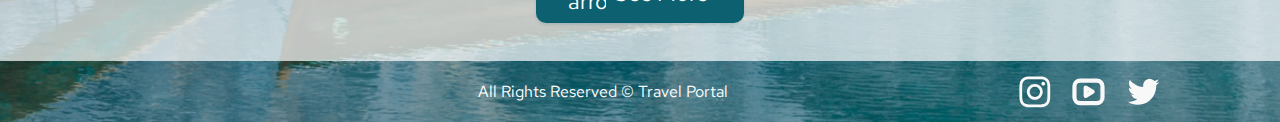
==== commit b9a2fd5a: "refactor: delete some files" ====
--- a/index.html
+++ b/index.html
@@ -1,6 +1,14 @@
+<!--
+  "l-" in class names means "layout".
+  "js-" means no CSS styles. Used only for JavaScript
+
+  'mob' - mobile
+  'btn' - button
+-->
+
 <!DOCTYPE html>
 <html lang="en">
-<head>
+  <head>
     <meta charset="UTF-8">
     <meta http-equiv="X-UA-Compatible" content="IE=edge">
     <meta name="viewport" content="width=device-width, initial-scale=1.0">
@@ -10,127 +18,280 @@
     <link rel="preconnect" href="https://fonts.googleapis.com">
     <link rel="preconnect" href="https://fonts.gstatic.com" crossorigin>
     <link href="https://fonts.googleapis.com/css2?family=Aleo:ital,wght@0,400;0,700;1,400;1,700&family=Red+Hat+Text:wght@500&display=swap" rel="stylesheet">
-</head>
-<body>
-    <header class="header">
-      <div class="logo">
-        <img src="assets/svg/logo.svg" alt="logo_img">
-        <span class="logo__text">Travel Portal</span>
-      </div>
-      <nav class="nav">
-        <ul class="nav__list">
-          <li><a class="nav__link" href="#preview">How It Works</a></li>
-          <li><a class="nav__link" href="#steps">Plan Your Trip</a></li>
-          <li><a class="nav__link" href="#destinations">Destinations</a></li>
-          <li><a class="nav__link" href="#stories">Travel Stories</a></li>
-        </ul>
-      </nav>
-      <button class="btn btn_login">Login</button>
-    </header>
-    <main>
+    <link rel="preconnect" href="https://fonts.googleapis.com">
+    <link rel="preconnect" href="https://fonts.gstatic.com" crossorigin>
+    <link href="https://fonts.googleapis.com/css2?family=Magra:wght@700&display=swap" rel="stylesheet">
+    <link rel="preconnect" href="https://fonts.googleapis.com">
+    <link rel="preconnect" href="https://fonts.gstatic.com" crossorigin>
+    <link href="https://fonts.googleapis.com/css2?family=Aleo:wght@300&display=swap" rel="stylesheet">
+    <link rel="preconnect" href="https://fonts.googleapis.com">
+    <link rel="preconnect" href="https://fonts.gstatic.com" crossorigin>
+    <link href="https://fonts.googleapis.com/css2?family=Red+Hat+Text:wght@300&display=swap" rel="stylesheet">
+  </head>
+  <body>
+    <!-- The indicator tells JS that the media query is applied and eliminats the need to specify the screen width in JS -->
+    <div class="js-media-query-indicator"></div>
+
+    <div class="overlay is-hidden"></div>
+
+    <div class="popup popup--login js-login-popup is-hidden">
+      <h3 class="popup__heading">Log in to your account</h3>
+
+      <button class="popup__button popup__button--facebook" type="button">Sign In with Facebook</button>
+      <button class="popup__button popup__button--google" type="button">Sign In with Google</button>
+
+      <div class="popup__divider-with-words">
+        <div></div>
+        <span>or</span>
+        <div></div>
+      </div>
+
+      <div class="l-popup__data-container">
+
+        <form class="js-input-form" action="#">
+
+          <div class="l-popup__input-container">
+            <label class="popup__label" for="email">E-mail</label>
+            <input class="popup__input js-input-field" type="email" name="email" required>
+          </div>
+
+          <div class="l-popup__input-container">
+            <label class="popup__label" for="password">Password</label>
+            <input class="popup__input js-input-field" type="password" name="password" required>
+          </div>
+
+          <input class="popup__button js-submit-button" type="submit" value="Sign In">
+
+        </form>
+
+        <p class="popup__question">
+          <a class="popup__link" href="#">Forgot Your Password?</a>
+        </p>
+
+        <hr class="popup__divider">
+
+        <p class="popup__question">Don’t have an account?<a class="popup__link js-register-button" href="#"> Register</a></p>
+      </div>
+    </div>
+
+    <div class="popup popup--signup js-signup-popup is-hidden">
+      <h3 class="popup__heading">Create account</h3>
+
+      <div class="l-popup__data-container">
+
+        <form class="js-input-form" action="#">
+
+          <div class="l-popup__input-container">
+            <label class="popup__label" for="email">E-mail</label>
+            <input class="popup__input js-input-field" type="email" name="email" required>
+          </div>
+
+          <div class="l-popup__input-container">
+            <label class="popup__label" for="password">Password</label>
+            <input class="popup__input js-input-field" type="password" name="password" required>
+          </div>
+
+          <input class="popup__button js-submit-button" type="submit" value="Sign Up">
+
+        </form>
+
+        <hr class="popup__divider">
+        <p class="popup__question">Already have an account?<a class="popup__link js-login-button" href="#"> Log in</a></p>
+      </div>
+    </div>
+
+    <div class="header-bg-container">
+      <header class="header">
+        <div class="logo">
+          <img class="logo__img" src="assets/svg/logo.svg" alt="logo">
+          <span class="logo__text">Travel Portal</span>
+        </div>
+        <div class="burger-btn">
+          <div></div>
+        </div>
+        <nav class="nav">
+          <ul class="nav__list">
+            <li class="nav__item"><a class="nav__link" href="#preview">How It Works</a></li>
+            <li class="nav__item"><a class="nav__link" href="#steps">Plan Your Trip</a></li>
+            <li class="nav__item"><a class="nav__link" href="#destinations">Destinations</a></li>
+            <li class="nav__item"><a class="nav__link" href="#stories">Travel Stories</a></li>
+          </ul>
+        </nav>
+        <button class="btn btn--login js-login-button" type="button">Login</button>
+        <!-- FROM MDN: If your buttons are not for submitting form data to a server, be sure to set their type attribute to button.
+          Otherwise they will try to submit form data and to load the (nonexistent) response, possibly destroying
+          the current state of the document. -->
+      </header>
         <section id="preview" class="preview">
-            <div class="preview-content">
-              <h1 class="preview__heading">Explore the beauty of the World</h1>
-              <p class="preview__text">Receive personalized recommendations for countries, hotels, activities and more</p>
-              <form class="search-form">
-                <input class="search-form__placeholder" type="text" placeholder="What would you like to do?">
-                <button class="btn btn_search-form">Start Planning</button>
-              </form>
-            </div>
+          <div class="container">
+            <h1 class="preview__title">Explore the beauty of <br> the World</h1>
+            <p class="preview__text">Receive personalized recommendations for countries, hotels, activities and more</p>
+            <form class="search-form">
+              <input class="search-form__placeholder" type="text" placeholder="What would you like to do?">
+              <button class="btn btn_search-form" type="button">Start Planning</button>
+            </form>
+          </div>
         </section>
-        <section id="steps" class="steps">
-          <h2 class="steps__heading">3 steps to the perfect trip</h2>
-          <div class="steps-wrap">
-            <div>
-              <img class="steps__img" src="assets/svg/bike.svg" alt="bike">
-              <p class="steps__text" >Tell us what you want to do</p>
-            </div>
-            <div>
-              <img class="steps__img" src="assets/svg/calendar.svg" alt="calendar">
-              <p class="steps__text" >Share us preferable dates </p>
-            </div>
-            <div>
-              <img class="steps__img" src="assets/svg/plane.svg" alt="plane">
-              <p class="steps__text" >We will give you recommendations</p>
-            </div>
-          </div>
-        </section>
-        <!-- <section id="destinations">
-            <h2>Popular Destinations</h2>
-            <img src="assets/img/sea.jpg" alt="sea">
-            <img src="assets/img/japan.jpg" alt="japan">
-            <img src="assets/img/bridge.jpg" alt="bridge">
-            <div class="carousel-dotes"></div>
-            <button>Find more</button>
-        </section> -->
-        <h2 class="stories__main-title">Travel Stories</h2>
-        <section id="stories" class="stories">
-            <div class="stories-wrapper">
-              <article class="story">
-                <div class="story__img-wrapper">
-                  <img class="story__img" src="assets/img/cliffs.jpg" alt="cliffs">
-                </div>
-                <div class="story__text-wrapper">
-                  <h3 class="story__title">10 Photos of Attractive Thailand</h3>
-                  <p class="story__description">Lorem ipsum dolor sit amet, consectetur adipiscing elit, sed do eiusmod tempor incididunt ut labore et dolore magna aliqua. Ut enim ad minim veniam, quis nostrud exercitation ullamco laboris nisi ut aliquip ex ea commodo consequat. Duis aute irure dolor in reprehenderit in voluptate velit esse cillum dolore eu fugiat nulla pariatur. Excepteur sint occaecat cupidatat non proident, sunt in culpa qui officia deserunt mollit anim id est laborum.Lorem ipsum dolor sit amet, consectetur adipiscing elit...
-                    <br>
-                    <a class="story__link" href="">Read More</a>
-                  </p>
-                </div>
-              </article>
-              <article class="story">
-                <div class="story__img-wrapper">
-                  <img class="story__img" src="assets/img/road.jpg" alt="road">
-                </div>
-                <div class="story__text-wrapper">
-                  <h3 class="story__title">Canyonlands National Park, Utah</h3>
-                  <p class="story__description">Lorem ipsum dolor sit amet, consectetur adipiscing elit, sed do eiusmod tempor incididunt ut labore et dolore magna aliqua. Ut enim ad minim veniam, quis nostrud exercitation ullamco laboris nisi ut aliquip ex ea commodo consequat. Duis aute irure dolor in reprehenderit in voluptate velit esse cillum dolore eu fugiat nulla pariatur. Excepteur sint occaecat cupidatat non proident, sunt in culpa qui officia deserunt mollit anim id est laborum.Lorem ipsum dolor sit amet, consectetur adipiscing elit...
-                    <br>
-                    <a class="story__link" href="">Read More</a>
-                  </p>
-                </div>
-              </article>
-              <article class="story">
-                <div class="story__img-wrapper">
-                  <img class="story__img" src="assets/img/mountain.jpg" alt="mountain">
-                </div>
-                <div class="story__text-wrapper">
-                  <h3 class="story__title">I left my heart in the Mountains!</h3>
-                  <p class="story__description">Lorem ipsum dolor sit amet, consectetur adipiscing elit, sed do eiusmod tempor incididunt ut labore et dolore magna aliqua. Ut enim ad minim veniam, quis nostrud exercitation ullamco laboris nisi ut aliquip ex ea commodo consequat. Duis aute irure dolor in reprehenderit in voluptate velit esse cillum dolore eu fugiat nulla pariatur. Excepteur sint occaecat cupidatat non proident, sunt in culpa qui officia deserunt mollit anim id est laborum.Lorem ipsum dolor sit amet, consectetur adipiscing elit...
-                    <br>
-                    <a class="story__link" href="">Read More</a>
-                  </p>
-                </div>
-              </article>
-              <article class="story">
-                <div class="story__img-wrapper">
-                  <img class="story__img" src="assets/img/bus.jpg" alt="bus">
-                </div>
-                <div class="story__text-wrapper">
-                  <h3 class="story__title">The Longest journey in my life!</h3>
-                  <p class="story__description">Lorem ipsum dolor sit amet, consectetur adipiscing elit, sed do eiusmod tempor incididunt ut labore et dolore magna aliqua. Ut enim ad minim veniam, quis nostrud exercitation ullamco laboris nisi ut aliquip ex ea commodo consequat. Duis aute irure dolor in reprehenderit in voluptate velit esse cillum dolore eu fugiat nulla pariatur. Excepteur sint occaecat cupidatat non proident, sunt in culpa qui officia deserunt mollit anim id est laborum.Lorem ipsum dolor sit amet, consectetur adipiscing elit...
-                    <br>
-                    <a class="story__link" href="">Read More</a>
-                  </p>
-                </div>
-              </article>
-            </div>
-            <button class="btn btn_stories">
-              <img src="assets/svg/arrow.svg" alt="arrow">
-              <span>See More</span>
-            </button>
-        </section>
+        <nav class="nav-mobile js-nav-mobile">
+          <div class="nav-mobile__close-btn"></div>
+          <ul class="nav-mobile__list">
+            <li class="nav-mobile__item"><a class="nav-mobile__link" href="#preview">How It Works</a></li>
+            <li class="nav-mobile__item"><a class="nav-mobile__link" href="#steps">Plan Your Trip</a></li>
+            <li class="nav-mobile__item"><a class="nav-mobile__link" href="#destinations">Destinations</a></li>
+            <li class="nav-mobile__item"><a class="nav-mobile__link" href="#stories">Travel Stories</a></li>
+            <li class="nav-mobile__item"><a class="nav-mobile__link js-login-button" href="#">Account</a></li>
+            <li class="nav-mobile__item"><a class="nav-mobile__link" href="#footer">Social Media</a></li>
+          </ul>
+        </nav>
+      </div>
+      <main>
+      <section id="steps" class="steps">
+        <h2 class="steps__heading">3 steps to the perfect trip</h2>
+        <div class="steps-wrapper">
+          <div class="steps__item">
+            <img class="steps__img steps__img--mobile" src="assets/svg/bike_mobile.svg" alt="bike">
+            <img class="steps__img steps__img--desktop" src="assets/svg/bike_desktop.svg" alt="bike">
+            <p class="steps__text" >Tell us what you want to do</p>
+          </div>
+          <div class="steps__item">
+            <img class="steps__img steps__img--mobile" src="assets/svg/calendar_mobile.svg" alt="calendar">
+            <img class="steps__img steps__img--desktop" src="assets/svg/calendar_desktop.svg" alt="calendar">
+            <p class="steps__text" >Share us preferable dates </p>
+          </div>
+          <div class="steps__item">
+            <img class="steps__img steps__img--mobile" src="assets/svg/plane_mobile.svg" alt="plane">
+            <img class="steps__img steps__img--desktop" src="assets/svg/plane_desktop.svg" alt="plane">
+            <p class="steps__text" >We will give you recommendations</p>
+          </div>
+        </div>
+      </section>
+      <section id="destinations" class="destinations">
+        <h2 class="destinations__heading">Popular Destinations</h2>
+        <div class="carousel">
+          <ul class="carousel__slides-list">
+            <li class="carousel__slide js-current-slide js-spain">
+              <img class="carousel__img carousel__img--mobile" src="assets/img/spain_mobile.jpg" alt="spain">
+              <img class="carousel__img carousel__img--desktop" src="assets/img/spain_desktop.jpg" alt="spain">
+            </li>
+            <li class="carousel__slide js-japan">
+              <img class="carousel__img carousel__img--mobile" src="assets/img/japan_mobile.jpg" alt="japan">
+              <img class="carousel__img carousel__img--desktop" src="assets/img/japan_desktop.jpg" alt="japan">
+            </li>
+            <li class="carousel__slide js-usa">
+              <img class="carousel__img carousel__img--mobile" src="assets/img/usa_mobile.jpg" alt="usa">
+              <img class="carousel__img carousel__img--desktop" src="assets/img/usa_desktop.jpg" alt="usa">
+            </li>
+          </ul>
+          <button class="carousel__btn carousel__btn--left is-hidden" type="button">
+            <img src="assets/svg/arrow-left.svg" alt="left arrow">
+          </button>
+          <button class="carousel__btn carousel__btn--right" type="button">
+            <img src="assets/svg/arrow-right.svg" alt="right arrow">
+          </button>
+          <div class="carousel__nav carousel__nav--mobile">
+            <span class="carousel__dot current-dot"></span>
+            <span class="carousel__dot"></span>
+            <span class="carousel__dot"></span>
+          </div>
+        </div>
+        <div class="carousel__nav carousel__nav--desktop">
+          <span class="carousel__dot current-dot"></span>
+          <span class="carousel__dot"></span>
+          <span class="carousel__dot"></span>
+        </div>
+        <button class="destinations__btn btn" type="button">
+          <img class="destinations__btn-arrow" src="assets/svg/arrow.svg" alt="arrow">
+          <span class="destinations__btn-text">Find More</span>
+        </button>
+      </section>
+      <h2 id="stories" class="stories__heading">Travel Stories</h2>
     </main>
-    <!-- <footer  class="footer">
-      <div class="footer-fake"></div>
-      <div class="footer-wrap">
-        <p class="footer__text">All Rights Reserved © Travel Portal</p>
+    <div class="l-bottom-bg-container">
+      <section class="stories">
+        <h2 class="is-hidden">Header for validator. I'm checking the file when everything is ready. At this stage big changes in html take too long time</h2>
+        <div class="l-stories-container">
+          <article class="stories__item">
+            <div class="l-stories__img-wrapper">
+              <img class="stories__img stories__img--mobile" src="assets/img/cliffs_mobile.jpg" alt="cliffs">
+              <img class="stories__img stories__img--desktop" src="assets/img/cliffs_desktop.jpg" alt="cliffs">
+            </div>
+            <div class="l-stories__description">
+              <h3 class="stories__sub-heading">10 Photos of Attractive Thailand</h3>
+              <p class="stories__text-wrapper">
+                <span class="stories__text storeis__text--trancated">Lorem ipsum dolor sit amet, consectetur adipiscing elit, sed do eiusmod tempor incididunt ut labore et dolore magna aliqua. Ut enim ad minim veniam, quis nostrud exercitation ullamco laboris nisi ut aliquip ex ea commodo consequat. Duis aute irure dolor in reprehenderit in voluptate velit esse cillum dolore eu fugiat nulla pariatur. Excepteur sint occaecat cupidatat non proident, sunt in culpa qui officia deserunt mollit anim id est laborum.Lorem ipsum dolor sit amet, consectetur adipiscing elit...</span>
+                <a class="stories__link" href="#">Read More</a>
+              </p>
+            </div>
+          </article>
+          <article class="stories__item">
+            <div class="l-stories__img-wrapper">
+              <img class="stories__img stories__img--mobile" src="assets/img/road_mobile.jpg" alt="road">
+              <img class="stories__img stories__img--desktop" src="assets/img/road_desktop.jpg" alt="road">
+            </div>
+            <div class="l-stories__description">
+              <h3 class="stories__sub-heading">Canyonlands National Park, Utah</h3>
+              <p class="stories__text-wrapper">
+                <span class="stories__text storeis__text--trancated">Lorem ipsum dolor sit amet, consectetur adipiscing elit, sed do eiusmod tempor incididunt ut labore et dolore magna aliqua. Ut enim ad minim veniam, quis nostrud exercitation ullamco laboris nisi ut aliquip ex ea commodo consequat. Duis aute irure dolor in reprehenderit in voluptate velit esse cillum dolore eu fugiat nulla pariatur. Excepteur sint occaecat cupidatat non proident, sunt in culpa qui officia deserunt mollit anim id est laborum.Lorem ipsum dolor sit amet, consectetur adipiscing elit...</span>
+                <a class="stories__link" href="#">Read More</a>
+              </p>
+            </div>
+          </article>
+          <article class="stories__item">
+            <div class="l-stories__img-wrapper">
+              <img class="stories__img stories__img--mobile" src="assets/img/mountain_mobile.jpg" alt="mountain">
+              <img class="stories__img stories__img--desktop" src="assets/img/mountain_desktop.jpg" alt="mountain">
+            </div>
+            <div class="l-stories__description">
+              <h3 class="stories__sub-heading">I left my heart in the Mountains!</h3>
+              <p class="stories__text-wrapper">
+                <span class="stories__text storeis__text--trancated">Lorem ipsum dolor sit amet, consectetur adipiscing elit, sed do eiusmod tempor incididunt ut labore et dolore magna aliqua. Ut enim ad minim veniam, quis nostrud exercitation ullamco laboris nisi ut aliquip ex ea commodo consequat. Duis aute irure dolor in reprehenderit in voluptate velit esse cillum dolore eu fugiat nulla pariatur. Excepteur sint occaecat cupidatat non proident, sunt in culpa qui officia deserunt mollit anim id est laborum.Lorem ipsum dolor sit amet, consectetur adipiscing elit...</span>
+                <a class="stories__link" href="#">Read More</a>
+              </p>
+            </div>
+          </article>
+          <article class="stories__item">
+            <div class="l-stories__img-wrapper">
+              <img class="stories__img stories__img--mobile" src="assets/img/bus_mobile.jpg" alt="bus">
+              <img class="stories__img stories__img--desktop" src="assets/img/bus_desktop.jpg" alt="bus">
+            </div>
+            <div class="l-stories__description">
+              <h3 class="stories__sub-heading">The Longest journey in my life!</h3>
+              <p class="stories__text-wrapper">
+                <span class="stories__text storeis__text--trancated">Lorem ipsum dolor sit amet, consectetur adipiscing elit, sed do eiusmod tempor incididunt ut labore et dolore magna aliqua. Ut enim ad minim veniam, quis nostrud exercitation ullamco laboris nisi ut aliquip ex ea commodo consequat. Duis aute irure dolor in reprehenderit in voluptate velit esse cillum dolore eu fugiat nulla pariatur. Excepteur sint occaecat cupidatat non proident, sunt in culpa qui officia deserunt mollit anim id est laborum.Lorem ipsum dolor sit amet, consectetur adipiscing elit..</span>
+                <a class="stories__link" href="#">Read More</a>
+              </p>
+            </div>
+          </article>
+          <button class="stories__btn btn" type="button">
+            <img class="stories__btn-arrow" src="assets/svg/arrow.svg" alt="arrow">
+            <span  class="stories__btn-text">See More</span>
+          </button>
+        </div>
+      </section>
+      <footer  id="footer" class="footer">
+        <div class="footer-wrap">
+          <p class="footer__text">All Rights Reserved © Travel Portal</p>
           <ul class="footer__list">
-              <li class="footer__link"><a href="https://www.instagram.com/mark_pribylnov/"><img src="assets/svg/instagram.svg" alt="instagram"></a></li>
-              <li class="footer__link"><a href="https://github.com/mark-pribylnov"><img src="assets/svg/youtube.svg" alt="youtube"></a></li>
-              <li class="footer__link"><a href="https://rs.school/js-stage0/"><img src="assets/svg/twitter.svg" alt="twitter"></a></li>
-          </ul>
-      </div>
-    </footer> -->
-</body>
+            <li class="footer__item">
+              <a href="https://www.instagram.com/mark_pribylnov/">
+                <img src="assets/svg/instagram.svg" alt="instagram">
+              </a>
+            </li>
+            <li class="footer__item">
+              <a href="https://github.com/mark-pribylnov">
+                <img src="assets/svg/youtube.svg" alt="youtube">
+              </a>
+            </li>
+            <li class="footer__item">
+              <a href="https://rs.school/js-stage0/">
+                <img src="assets/svg/twitter.svg" alt="twitter">
+              </a>
+            </li>
+          </ul>
+        </div>
+      </footer>
+    </div>
+    <script src="Clamp.js-master/clamp.js"></script>
+    <script src="script.js"></script>
+  </body>
 </html>
--- a/style.css
+++ b/style.css
@@ -1,5 +1,58 @@
+/* Mobile First BRANCH DESCRIPTION
+
+1. Review html structure
+2. Write CSS almost from scratch in the following ofrder: typography, colors, padding. Make layout only when there's nothing else to do.
+3. If you need to, change classes
+
+*/
+
+
+/* --- --- GENERAL STYLES --- --- */
+
+
+
+
+
 :root {
   font-size: 62.5%;
+  /* Equal to 10px and scalable */
+
+  --ff-body: 'Aleo', serif;
+  --ff-heading-and-buttons: 'Red Hat Text', sans-serif;
+  --ff-logo: 'Magra', sans-serif;
+
+  /* Mobile font sizes */
+  /* The same logic is used as for responsive padding's calc() function */
+  /* Here's the explanation:
+  clamp(1rem [min fs], calc(2rem [max fs] - calc(calc(1440px [max viewport] - 100vw [current viewport]) / calc(calc(1440 [max viewport] - 390 [min viewport]) / calc(20[max fs in px] - 10[min fs in px])))), 2rem [max fs])
+  */
+
+
+  --fs-popup-heading: clamp(1.6rem, calc(3.2rem - calc(calc(1440px - 100vw) / calc(calc(1440 - 390) / calc(32 - 16)))), 3.2rem);
+  --fs-popup-label: clamp(1.2rem, calc(1.6rem - calc(calc(1440px - 100vw) / calc(calc(1440 - 390) / calc(16 - 12)))), 1.6rem);
+  --fs-popup-input: clamp(1.2rem, calc(1.6rem - calc(calc(1440px - 100vw) / calc(calc(1440 - 390) / calc(16 - 12)))), 1.6rem);
+  --fs-popup-question: clamp(1.2rem, calc(1.5rem - calc(calc(1440px - 100vw) / calc(calc(1440 - 390) / calc(15 - 12)))), 1.5rem);
+  --fs-popup-button: clamp(1.2rem, calc(2rem - calc(calc(1440px - 100vw) / calc(calc(1440 - 390) / calc(20 - 12)))), 2rem);
+  --fs-popup-divider: clamp(1.2rem, calc(2rem - calc(calc(1440px - 100vw) / calc(calc(1440 - 390) / calc(20 - 12)))), 2rem);
+  --fs-popup-link: clamp(1.2rem, calc(1.5rem - calc(calc(1440px - 100vw) / calc(calc(1440 - 390) / calc(15 - 12)))), 1.5rem);
+  --fs-search-form-placeholder: clamp(1.4rem, calc(2.4rem - calc(calc(1440px - 100vw) / calc(calc(1440 - 390) / calc(24 - 14)))), 2.4rem);
+  --fs-sections-heading: clamp(1.4rem, calc(4rem - calc(calc(1440px - 100vw) / calc(calc(1440 - 390) / calc(40 - 14)))), 4rem);
+  --fs-buttons: clamp(1.1rem, calc(2.4rem - calc(calc(1440px - 100vw) / calc(calc(1440 - 390) / calc(24 - 11)))), 2.4rem);
+  --fs-stories-sub-heading: clamp(1.1rem, calc(3.5rem - calc(calc(1440px - 100vw) / calc(calc(1440 - 390) / calc(35 - 11)))), 3.5rem);
+  --fs-steps-text: clamp(1rem, calc(2rem - calc(calc(1440px - 100vw) / calc(calc(1440 - 390) / calc(20 - 10)))), 2rem);
+  --fs-stories-text: clamp(0.9rem, calc(2rem - calc(calc(1440px - 100vw) / calc(calc(1440 - 390) / calc(20 - 9)))), 2rem);
+
+
+  /* Desktop font sizes */
+  --fs-preview-title: clamp(4rem, calc(8rem - calc(calc(1440px - 100vw) / calc(calc(1440 - 860) / calc(80 - 40)))), 8rem);
+  --fs-logo: 3.2rem;
+  --fs-preview-text: 2rem;
+  --fs-nav: 1.6rem;
+  --fs-login-button: 1.6rem;
+  --fs-copyrights: 1.6rem;
+
+
+
 }
 
 html {
@@ -7,302 +60,37 @@
 }
 
 body {
-  font-size: 1.6rem;
+  position: relative;
   margin: 0 auto;
   max-width: 1440px;
-  position: relative;
-  font-family: 'Red Hat Text', sans-serif;
+  font-size: 1.6rem;
+  font-family: var(--ff-heading-and-buttons); /* Most of the elements use this font-family */
   color: #ffffff;
 }
 
-* {
+*, *::before, *::after {
   box-sizing: border-box;
 }
 
-/* Heading */
-
-.header {
-  display: flex;
-  justify-content: space-between;
-  align-items: center;
-  position: absolute;
-  width: 100%;
-  top: 0;
-  left: 0;
-  padding: 1.1em 7.5em;
-  background: rgba(242, 120, 92, 0.7);
-  box-shadow: 0 0.25em 0.25em 0 rgba(13, 96, 111, 0.5);
-}
-
-@font-face {
-  font-family: "Magra Bold 600";
-  src: url("assets/fonts/Magra\ Bold\ 600.ttf");
-}
-
-.logo__text {
-  font-family: "Magra Bold 600", sans-serif;
-  font-size: 3.2rem;
-}
-
-.nav__list {
-  padding: 0;
-}
-
-.nav__list > * {
-  display: inline;
-  margin-right: 3.8rem;
-}
-
-.nav__link {
+img {
+  max-width: 100%;
+}
+
+a {
   text-decoration: none;
-  box-shadow: inset 0 0 0 0 #0D606F;
-  color: #ffffff;
-  transition: color .3s ease-in-out, box-shadow .3s ease-in-out;
-}
-
-.nav__link:hover {
-  box-shadow: inset 7em 0 0 0 #0D606F;
-  color: #ffffff;
-}
-
-
-/*  Section 1 (preview) */
-
-
-
-.preview {
-  width: 100%;
-  height: 48em;
-  padding: 7.6em 7.6em;
-  background-image: url("assets/img/bg.jpg");
-  background-size: cover;
-  font-family: 'Aleo', serif;
-  font-style: italic;
-}
-
-.preview-content {
-  width: 74.5%;
-}
-
-.preview__heading {
+}
+
+h1 {
   margin: 0;
-  font-size: 8rem;
-  font-style: normal;
-}
-
-.preview__text {
-  font-weight: 700;
-  font-size: 2rem;
-  line-height: 2.5em;
-}
-
-.search-form {
-  display: flex;
-  justify-content: space-between;
-  align-items: center;
-  height: 9.5rem;
-  margin-top: 3.2rem;
-  background: rgba(255, 255, 255, 0.7);
-  border-radius: 1em;
-  padding: 0 1.1em 0 2.5em;
-}
-
-.search-form__placeholder {
-  background: none;
-  border: none;
-  width: 70%;
-  color: #F2785C;
-  font-size: 2.4rem;
-}
-
-.search-form__placeholder:focus-visible {
-  outline: none;
-}
-
-.search-form__placeholder::placeholder {
-  color: #F2785C;
-  font-style: italic;
-}
-
-.search-form__placeholder:focus::placeholder {
-  color: transparent;
-}
-
-
-/* Section 2 */
-
-
-.steps {
-  text-align: center;
-  padding: 3.1em 8.1em;
-}
-
-.steps__heading {
-  text-transform: uppercase;
-  font-weight: 500;
-  font-size: 4rem;
-  color: #F2785C;
-}
-
-
-.steps-wrap {
-  display: flex;
-  justify-content: space-between;
-  align-items: center;
-}
-
-.steps__img {
-  margin-bottom: 0.5rem;
-}
-
-.steps__text {
-  font-size: 2rem;
-  color: #0D606F;
-  font-family: 'Aleo', serif;
-}
-
-.steps-wrap > div:nth-child(2) {
-  margin-left: 7rem;
-}
-
-
-
-/* Section 3 */
-
-.destinations__heading {
-  text-transform: uppercase;
-  font-size: 4rem;
-  color: #F2785C;
-}
-
-
-
-/* Section 4 */
-
-
-.stories {
-  max-height: 1280px;
-  background-image: url("assets/img/boat.jpg");
-  background-size: cover;
-  background-repeat: no-repeat;
-  position: relative;
-  padding: 2.5em 7.5em 2em 7.5em;
-}
-
-.stories::before {
-  content: "";
-  position: absolute;
-  top: 0;
-  left: 0;
-  width: 100%;
-  height: 100%;
-  z-index: 0;
-  background-color: rgba(255, 255, 255, 0.7);
-}
-
-.stories > * {
-  position: relative;
-  z-index: 1;
-}
-
-.stories-wrapper {
-  display: flex;
-  flex-direction: column;
-  margin-bottom: 3.5rem;
-}
-
-.story {
-  display: flex;
-  gap: 2.5em;
-}
-
-.story:not(:last-child) {
-  margin-bottom: 2.5rem;
-}
-
-.stories__main-title {
-  text-transform: uppercase;
-  font-weight: 500;
-  font-size: 4rem;
-  color: #F2785C;
-  text-align: center;
-  margin-bottom: 4rem;
-}
-
-.story__title {
-  font-family: 'Aleo', serif;
-  font-weight: 400;
-  font-size: 3.5rem;
-  color: #0D606F;
-  margin: 0 0 2.5rem 0;
-}
-
-.story__img-wrapper {
-  margin: auto 0;
-}
-
-.story__img {
-  filter: drop-shadow(0 0.4rem 0.4rem #0D606F);
-  border-radius: 1em;
-}
-
-.story__description {
-  font-family: 'Aleo', serif;
-  font-size: 2rem;
-  color: #0D606F;
-  margin-bottom: 0;
-}
-
-.story__link {
-  font-weight: 700;
-  font-size: 2rem;
-  color: #0D606F;
-}
-
-
-
-/* Footer */
-
-/*
-
-.footer {
-  display: flex;
-  justify-content: space-between;
-  background-image: url("assets/img/boat.jpg");
-  background-repeat: no-repeat;
-  background-size: 100% 133rem;
-  background-position: 50% -127rem;
-  padding: 0.2em 6.25em;
-}
-
-.footer-wrap {
-  display: flex;
-  justify-content: space-between;
-  align-items: center;
-  width: 60.5%;
-}
-
-.footer-fake {
-  height: 100%;
-}
-
-.footer__list {
-  padding: 0;
-  margin: 0;
-}
-
-.footer__list > * {
-  display: inline;
-}
-
-.footer__link {
-  text-decoration: none;
-  margin-right: 1.1em;
-} */
-
-
-
-/* Buttons */
+}
+
+
+
+/* --- --- BUTTONS --- --- */
+
+
+
+
 
 .btn {
   position: relative;
@@ -310,7 +98,7 @@
   overflow: hidden;
   border-radius: 1rem;
   border: none;
-  font-size: 2.4rem;
+  font-size: var(--fs-buttons);
   color: #ffffff;
   background-color: #0D606F;
   transition: all .35s;
@@ -318,32 +106,172 @@
   cursor: pointer;
 }
 
-.btn_login {
+
+
+/* Login button */
+
+.btn--login {
   font-size: 1.6rem;
-  padding: 0.64em 1.9em;
+  padding: 0.7em 2em;
   box-shadow: 0 0.4rem 0.4rem 0 rgba(0, 0, 0, 0.25);
-}
+  display: none;
+}
+
+
+
+/* Burger button */
+
+.burger-btn {
+  width: 2.6rem;
+  transform: translateY(-0.3rem);
+  cursor: pointer;
+}
+
+.burger-btn:before,
+.burger-btn:after,
+.burger-btn div {
+  background: #fff;
+  content: "";
+  display: block;
+  height: 0.25rem;
+  border-radius: 0.25rem;
+  margin: 0.4rem 0;
+}
+
+
+
+/* Mobile menu button */
+
+.nav-mobile__close-btn {
+  position: relative;
+  left: 11px;
+  width: 21px;
+  height: 21px;
+  opacity: 0.4;
+}
+
+.nav-mobile__close-btn:hover {
+  opacity: 1;
+}
+
+.nav-mobile__close-btn:before, .nav-mobile__close-btn:after {
+  position: absolute;
+  left: 11px;
+  content: ' ';
+  height: 21px;
+  width: 2px;
+  background-color: #000000;
+}
+
+.nav-mobile__close-btn:before {
+  transform: rotate(45deg);
+}
+
+.nav-mobile__close-btn:after {
+  transform: rotate(-45deg);
+}
+
+
+/* Search form button */
 
 .btn_search-form {
-  padding: 0.55em 1.41em;
+  padding: 0.75em 0.85em;
+  margin-right: -0.45em;
   box-shadow: 0 0 0.3rem rgba(13, 96, 111, 0.08);
-}
-
-.btn_stories {
-  padding: 0.4em 1.4em;
-  margin: 0 auto;
+  font-family: var(--ff-heading-and-buttons);
+}
+
+
+/* Carousel buttons */
+
+.carousel__btn {
+  background: none;
+  border: none;
+  padding: 0;
+  position: absolute;
+  top: 43%;
+  cursor: pointer;
+}
+
+.carousel__btn:hover {
+  opacity: 0.7;
+}
+
+.carousel__btn--left {
+  left: 1%;
+}
+.carousel__btn--right {
+  right: 1%;
+}
+
+
+/* Destinations section button */
+
+.destinations__btn {
   display: flex;
   justify-content: center;
   align-items: center;
-  gap: 0.4em;
-  box-shadow: 0 0 0.3rem rgba(13, 96, 111, 0.08);
+  padding: 0.73em 0em;
+  font-size: var(--fs-buttons);
+  margin: 0.88em auto;
+  font-family: var(--ff-heading-and-buttons);
+  width: clamp(92px, calc(228px - calc(calc(1440px - 100vw) / calc(calc(1440 - 390) / calc(228 - 92)))), 228px);
+  max-height: 59px;
+}
+
+.destinations__btn-arrow {
+  width: clamp(10px, calc(42px - calc(calc(1440px - 100vw) / calc(calc(1440 - 390) / calc(42 - 10)))), 42px);
+  margin-right: 6px;
+}
+
+@media screen and (min-width: 860px) {
+  .destinations__btn {
+    margin-top: 1.68em;
+  }
+
+  .destinations__btn-arrow {
+    margin-right: 8px;
+    margin-left: -4px;
+  }
+}
+
+
+/* Stories section button */
+
+
+.stories__btn {
+  display: flex;
+  justify-content: center;
+  align-items: center;
+  padding: 0.73em 0em;
+  font-size: var(--fs-buttons);
+  margin: 0.38em auto 0;
+  font-family: var(--ff-heading-and-buttons);
+  width: clamp(92px, calc(228px - calc(calc(1440px - 100vw) / calc(calc(1440 - 390) / calc(228 - 92)))), 228px);
+  max-height: 59px;
+}
+
+.stories__btn-arrow {
+  width: clamp(10px, calc(42px - calc(calc(1440px - 100vw) / calc(calc(1440 - 390) / calc(42 - 10)))), 42px);
+  margin-right: 6px;
+}
+
+@media screen and (min-width: 860px) {
+  .stories__btn {
+    margin: 1.48em auto 1.15em;
+  }
+
+  .stories__btn-arrow {
+    margin-right: 8px;
+    margin-left: -4px;
+  }
 }
 
 
 /* Button animation */
 
 .btn:hover {
-  border: 0.3rem solid #0D606F;
+  outline: 0.3em solid #0D606F;
 }
 
 .btn:before,
@@ -356,7 +284,8 @@
   left: 0;
   background: #F2785C;
   z-index: -1;
-  transition: all .35s;
+  transition: all .2s;
+  border-radius: 10px;
 }
 
 .btn:before{
@@ -365,6 +294,7 @@
 
 .btn:after{
   transition-delay: .2s;
+
 }
 
 .btn:hover:before,
@@ -372,18 +302,941 @@
   top: 0;
 }
 
-.btn_login:after {
-  background:rgba(13, 96, 111, 0.8);
-}
-.btn_login:before {
+
+/* Icon animation */
+
+
+
+
+/* --- --- BLOCKS --- --- */
+
+
+/* Popup */
+
+.overlay {
+  background-color: #000;
+  position: fixed;
+  opacity: 0.7;
+  width: 100%;
+  height: 100%;
+  z-index: 1;
+}
+
+.popup {
+  width: clamp(290px, calc(650px - calc(calc(1440px - 100vw) / calc(calc(1440 - 390) / calc(650 - 290)))), 650px);
+  padding-inline: 2.7em 2.9em;
+  background: linear-gradient(177.09deg, #FFFFFF 6.15%, #0D606F 202.69%);
+  box-shadow: 0px 4px 4px rgba(0, 0, 0, 0.25);
+  border-radius: 16px;
+  padding-block: 1.5em 0.4em;
+  position: fixed;
+  z-index: 2;
+  top: 50%;
+  left: 50%;
+  transform: translate(-50%, -50%);
+  animation: showPopup 1s;
+}
+
+@keyframes showPopup {
+  0% {
+  opacity: 0;
+  }
+  100% {
   opacity: 1;
-}
-
-
-/* Icon animation */
-
-
-.footer__link img:hover {
+  }
+}
+
+.popup--login .l-popup__data-container {
+  margin-top: 0;
+}
+
+.popup__heading {
+  font-family: var(--ff-body);
+  font-size: var(--fs-popup-heading);
+  color: #0D606F;
+  text-align: center;
+  margin: 0 0.05em 0 0;
+}
+
+.l-popup__data-container {
+  margin-top: 1.7em;
+}
+
+.l-popup__input-container {
+  margin-top: 1.1em;
+}
+
+.popup__label {
+  font-family: var(--ff-body);
+  font-size: var(--fs-popup-label);
+  color: #0D606F;
+}
+
+.popup__input {
+  border: none;
+  box-shadow: inset 0px 0px 3px rgba(13, 96, 111, 0.08), inset 0px 2px 3px rgba(13, 96, 111, 0.16);
+  border-radius: 10px;
+  display: block;
+  width: 100%;
+  padding-block: clamp(9px, calc(19px - calc(calc(1440px - 100vw) / calc(calc(1440 - 390) / calc(19 - 9)))), 19px);
+  margin-top: 0.3em;
+}
+
+.popup__button {
+  font-family: var(--ff-heading-and-buttons);
+  font-size: var(--fs-popup-button);
+  color: #fff;
+  font-weight: 300;
+  background-color: #0D606F;
+  border: none;
+  border-radius: 10px;
+  box-shadow: 0px 0px 3px rgba(13, 96, 111, 0.08), 0px 2px 3px rgba(13, 96, 111, 0.16);
+  display: block;
+  width: 100%;
+  padding-block: 0.69em;
+  margin-top: 1.4em;
+  transition: 0.2s;
+  cursor: pointer;
+}
+
+.popup__button:hover {
+  transform: scale(105%);
+}
+
+.popup__button--facebook {
+  background-color: #1877F2;
+  letter-spacing: 0.3px;
+  padding-block: 0.66em;
+  margin-top: 1.45em;
+}
+
+.popup__button--facebook::before {
+  display: inline-block;
+  content: '';
+  width: 1.25em;
+  height: 1.25em;
+  background-image: url('./assets/svg/facebook_logo.svg');
+  background-size: contain;
+  background-repeat: no-repeat;
+  background-position: center;
+  vertical-align: middle;
+  margin-right: 0.7em;
+  margin-bottom: 0.21em;
+
+}
+
+.popup__button--google {
+  color: #0D606F;
+  background-color: #fff;
+  letter-spacing: 0.3px;
+  padding-right: 0.4em;
+  padding-block: 0.76em 0.56em;
+  margin-top: 0.95em;
+}
+
+.popup__button--google::before {
+  display: inline-block;
+  content: '';
+  width: 1.25em;
+  height: 1.25em;
+  background-image: url('./assets/svg/google_logo.svg');
+  background-size: contain;
+  background-repeat: no-repeat;
+  background-position: center;
+  vertical-align: middle;
+  margin-right: 0.7em;
+  margin-bottom: 0.21em;
+
+}
+
+.popup__divider {
+  font-family: var(--ff-body);
+  font-size: var(--fs-popup-divider);
+  color: rgba(13, 96, 111, 0.5);
+  border: none;
+  border-top: 1px solid rgba(13, 96, 111, 0.5);
+  overflow: visible;
+  text-align: center;
+  height: 1px;
+  margin-top: 1.25em;
+}
+
+.popup__divider-with-words {
+  margin-top: 2.1em;
+  font-family: var(--ff-body);
+  font-size: var(--fs-popup-divider);
+  color: rgba(13, 96, 111, 0.5);
+  display: flex;
+  align-items: center;
+  height: 1px;
+}
+
+.popup__divider-with-words div {
+  height: 1px;
+  background-color: rgba(13, 96, 111, 0.5);
+  display: block;
+  width: 100%;
+}
+
+.popup__divider-with-words span {
+  margin-inline: 0.5em;
+}
+
+/* .popup__divider--with-words::after {
+  background-color: #D1E0E3;
+  content: 'or';
+  padding: 0.5em;
+  position: relative;
+  top: -12px;
+  right: 1px;
+} */
+
+.popup__question {
+  font-family: var(--ff-body);
+  font-size: var(--fs-popup-question);
+  color: rgba(13, 96, 111, 0.5);
+  text-align: center;
+  margin-top: 1.4em;
+  padding-left: 0.55em;
+  letter-spacing: 0.15px;
+}
+
+.popup--login .popup__question {
+  margin-top: 0.8em;
+  padding-left: 0;
+}
+
+.popup--login .popup__question:last-child {
+  margin-top: 1.4em;
+}
+
+.popup__link {
+  font-family: var(--ff-body);
+  font-size: var(--fs-popup-link);
+  font-weight: bold;
+  text-decoration: underline;
+  color: #0D606F;
+}
+
+/* Mobile menu */
+
+
+.header-bg-container {
+  overflow: hidden;
+  position: relative;
+}  /* Hides mobile menu */
+
+.nav-mobile {
+  position: absolute;
+  right: 0;
+  top: 0;
+  width: 42%;
+  max-width: 165px;
+  padding: 0.7em 1em 1.5em 0;
+  display: flex;
+  flex-direction: column;
+  gap: 0.3em;
+  border-radius: 0.6em;
+  background: #F2785C;
+  box-shadow: 0px 4px 3px rgba(13, 96, 111, 0.25);
+  transform: translateX(100%);
+  transition: transform 0.2s;
+  font-size: var(--fs-mobile-menu);
+}
+
+.nav-mobile--open {
+  transform: translateX(0);
+}
+
+.nav-mobile__list {
+  text-align: right;
+  margin: 0;
+  padding: 0;
+  list-style: none;
+  line-height: 1.95;
+}
+
+.nav-mobile__link {
+  color: #fff;
+  text-decoration: none;
+}
+
+
+
+/* Desktop menu (except header)*/
+
+/* These header styles used for mobile viewport. To make a desktop header, tyles defined within media queries are applied." */
+.header {
+  display: flex;
+  justify-content: space-between;
+  align-items: center;
+  padding: 2.8em 1.5em 0 1em;
+}
+
+.logo__text {
+  font-family: var(--ff-logo);
+  font-size: var(--fs-logo);
+}
+
+.nav__list {
+  list-style: none;
+  padding: 0 1.8em 0 0;
+}
+
+.nav__item {
+  display: inline;
+}
+
+.nav__item + .nav__item {
+  margin-left: clamp(2rem, calc(4rem - calc(calc(1440px - 100vw) / calc(calc(1440 - 860) / calc(40 - 20)))), 4rem)
+}
+
+.nav__link {
+  color: #fff;
+  transition: color .3s ease-in-out, box-shadow .3s ease-in-out;
+}
+
+.nav__link:hover {
+  box-shadow: inset 7em 0 0 0 #0D606F;
+}
+
+
+
+
+
+.logo__text {
+  display: none;
+}
+
+.nav {
+  display: none;
+}
+
+
+
+
+/* Search form */
+
+.search-form {
+  display: flex;
+  justify-content: space-between;
+  align-items: center;
+  background: rgba(255, 255, 255, 0.7);
+  border-radius: 1em;
+  padding: 0.53em 0.85em;
+  margin: 3.9em auto 0;
+  width: clamp(360px, calc(892px - calc(calc(1440px - 100vw) / calc(calc(1440 - 390) / calc(892 - 360)))), 892px);
+}
+
+/* Prevent overflowing at 320 - 390px */
+@media screen and (max-width: 390px) {
+  .search-form {
+    width: 92%;
+  }
+}
+
+
+
+.search-form__placeholder {
+  background: none;
+  border: none;
+  width: 65%;
+  color: #F2785C;
+  font-family: var(--ff-body);
+  font-size: var(--fs-search-form-placeholder);
+  font-style: italic;
+}
+
+.search-form__placeholder:focus-visible {
+  outline: none;
+}
+
+.search-form__placeholder::placeholder {
+  color: #F2785C;
+  font-style: italic;
+}
+
+.search-form__placeholder:focus::placeholder {
+  color: transparent;
+}
+
+
+
+
+
+/* --- --- SECTION 1. Preview --- --- */
+
+
+
+
+
+.header-bg-container {
+  background-image: url(assets/img/2nd_bg_layer.png) ,url(assets/img/mobile_bg.png);
+  background-position: center 70%;
+  background-size: cover;
+}
+
+.preview-container {
+  padding-inline: clamp(15px, calc(120px - calc(calc(1440px - 100vw) / calc(calc(1440 - 910) / calc(120 - 15)))), 120px);
+}
+
+.preview {
+  padding-bottom: 3.8em;
+}
+
+.preview__title {
+  font-size: var(--fs-preview-title);
+  padding-inline: clamp(15px, calc(120px - calc(calc(1440px - 100vw) / calc(calc(1440 - 910) / calc(120 - 15)))), 120px);
+  font-family: var(--ff-body);
+  margin-top: 0.38em;
+  display: none;
+}
+
+.preview__text {
+  font-size: var(--fs-preview-text);
+  margin-top: 1.6em;
+  padding-inline: clamp(15px, calc(120px - calc(calc(1440px - 100vw) / calc(calc(1440 - 910) / calc(120 - 15)))), 120px);
+  font-family: var(--ff-body);
+  font-style: italic;
+  font-weight: bold;
+  display: none;
+}
+
+
+
+
+/* --- --- SECTION 2. Steps --- --- */
+
+
+
+
+
+.steps__heading {
+  text-transform: uppercase;
+  font-size: var(--fs-sections-heading);
+  font-weight: 500;
+  text-align: center;
+  margin-top: 1.35em;
+  color: #F2785C;
+}
+
+.steps-wrapper {
+  display: flex;
+  justify-content: space-between;
+  padding-inline: clamp(15px, calc(132px - calc(calc(1440px - 100vw) / calc(calc(1440 - 390) / calc(132 - 15)))), 132px);
+  margin-top: 1.40em;
+  color: #0D606F;
+}
+
+.steps__item:nth-child(1) {
+  width: 27%;
+}
+
+.steps__item:nth-child(2) {
+  width: 43%;
+  margin-right: -0.65em;
+  display: flex;
+  gap: 0.25em;
+  flex-direction: column;
+  align-items: center;
+}
+
+.steps__item:nth-child(3) {
+  width: 30%;
+  display: flex;
+  flex-direction: column;
+  align-items: flex-end;
+  justify-content: space-between;
+  text-align: right;
+}
+
+.steps__img {
+  width: clamp(70px, calc(100px - calc(calc(1440px - 100vw) / calc(calc(1440 - 390) / calc(100 - 70)))), 100px);
+}
+
+.steps__img--desktop {
+  display: none;
+}
+
+.steps__text {
+  font-size: var(--fs-steps-text);
+  font-family: var(--ff-body);
+  margin-top: 1.45em;
+}
+
+
+
+
+
+/* --- --- SECTION 3. Destinations --- --- */
+
+
+
+
+
+.destinations__heading {
+  text-transform: uppercase;
+  font-size: var(--fs-sections-heading);
+  font-weight: 500;
+  text-align: center;
+  color: #F2785C;
+  margin-top: 0.65em;
+  margin-bottom: 1.45em;
+}
+
+/* Carousel */
+
+.carousel {
+  position: relative;
+  width: 92%;
+  max-width: 360px;
+  margin: 0 auto;
+  overflow: hidden;
+  border-radius: 1em;
+}
+
+
+.carousel__slides-list {
+  padding: 0;
+  margin: 0;
+  list-style: none;
+  min-height: 210px;
+  transition: transform 500ms ease-in;
+}
+
+.carousel__slide {
+  position: absolute;
+  top: 0;
+  bottom: 0;
+}
+
+.carousel__img {
+  height: 100%;
+  max-width: none;
+  object-fit: cover;
+}
+
+.carousel__img--desktop {
+  display: none;
+}
+
+.carousel__nav--mobile {
+  position: absolute;
+  bottom: 3%;
+  left: 45%;
+}
+
+.carousel__nav--desktop {
+  display: none;
+  margin-top: 1.5em;
+  justify-content: center;
+  gap: 10px;
+}
+
+.carousel__dot {
+  width: 8px;
+  height: 8px;
+  border: none;
+  border-radius: 50%;
+  background-color: #F2785C;
+  display:inline-block;
+  opacity: 0.5;
+}
+
+.carousel__dot + .carousel__dot {
+  margin-left: 0.125em;
+}
+
+.carousel__dot:hover {
+  opacity: 1;
+  cursor: pointer;
+}
+
+.current-dot {
+  opacity: 1;
+}
+
+
+@media screen and (min-width: 860px) {
+  .carousel__img--desktop {
+    display: inline;
+    border-radius: 16px;
+  }
+  .carousel__img--mobile {
+    display: none;
+  }
+
+  .carousel {
+    max-width: 1440px;
+    width: 100%;
+    border-radius: 0;
+  }
+
+  .carousel__slides-list {
+    /* min-height: 800px; */
+    min-height: clamp(210px, calc(800px - calc(calc(1440px - 100vw) / calc(calc(1440 - 390) / calc(800 - 210)))), 800px);
+  }
+
+  .carousel__btn {
+    display: none;
+  }
+
+
+  .carousel__nav--desktop {
+    display: flex;
+  }
+
+  .carousel__nav--mobile {
+    display: none;
+  }
+
+  .carousel__dot {
+    width: 20px;
+    height: 20px;
+    margin-left: 0;
+  }
+}
+
+
+
+/* --- --- SECTION 4. Stories --- --- */
+
+
+
+
+
+.l-bottom-bg-container {
+  position: relative;
+  background-image: url('assets/img/bottom_bg_moblie.jpg');
+  background-position: center center;
+  background-size: cover;
+}
+
+
+.bottom-bg-img-mobile {
+  position: absolute;
+  left: 0;
+  top: 0;
+  max-width: 100%;
+  height: auto;
+}
+
+.l-stories-container {
+  position: relative;
+  background-color: rgb(255, 255, 255, 0.7);
+  padding-bottom: 0.8em;
+}
+
+.stories__heading {
+  text-transform: uppercase;
+  font-size: var(--fs-sections-heading);
+  font-weight: 500;
+  text-align: center;
+  color: #F2785C;
+  margin-top: 1.4em;
+  margin-bottom: 0.9em;
+}
+
+.stories__item {
+  display: flex;
+  justify-content: center;
+  padding: 0.1em 0 0 0.95em;
+  font-family: var(--ff-body);
+  color: #0D606F;
+  padding-inline: clamp(15px, calc(120px - calc(calc(1440px - 100vw) / calc(calc(1440 - 390) / calc(120 - 15)))), 120px);
+}
+
+.l-stories__img-wrapper {
+  padding-top: 0.38em;
+  margin-right: 10px;
+  max-width: 44%;
+}
+
+.stories__img {
+  border-radius: 16px;
+  filter: drop-shadow(0px 4px 4px #0D606F);
+}
+
+.stories__img--desktop {
+  display: none;
+  object-fit: cover;
+  height: 95%;
+}
+
+.l-stories__description {
+  max-width: 54%;
+}
+
+.stories__text-wrapper {
+  font-size: var(--fs-stories-text);
+}
+
+.stories__sub-heading {
+  font-size: var(--fs-stories-sub-heading);
+}
+
+.stories__link {
+  font-size: var(--fs-stories-text);
+  text-decoration: underline;
+  font-weight: bold;
+  color: #0D606F;
+}
+
+.stories__link:visited {
+  color: #0D606F
+}
+
+
+
+
+
+/* --- --- FOOTER --- --- */
+
+
+
+
+
+.footer {
+  min-height: 51px;
+}
+
+.footer__text {
+  display: none;
+}
+
+.footer__list {
+  list-style: none;
+  display: flex;
+  align-items: center;
+  justify-content: center;
+  padding: 0 0 0 11px;
+  gap: 20px;
+}
+
+.footer__item{
+  transition: 0.2s;
+}
+
+.footer__item:hover {
   transform: translateY(-0.6em);
-  transition: 0.5s;
-}
+}
+
+
+
+
+@media screen and (min-width: 391px) {
+  .header-bg-container {
+    background-image: url('./assets/img/bg.jpg');
+  }
+
+  .l-bottom-bg-container {
+    background-image: url('./assets/img/bottom_bg.jpg');
+  }
+
+  .stories__img--mobile {
+    display: none;
+  }
+
+  .stories__img--desktop {
+    display: inline;
+  }
+
+}
+
+
+/* Change width when you get to this point */
+@media screen and (min-width: 860px) {
+
+  .js-media-query-indicator {
+    opacity: 0.1;
+  }
+
+/* --- --- SECTION 1. Preview --- --- */
+
+  .preview {
+    padding-bottom: clamp(60px, calc(255px - calc(calc(1440px - 100vw) / calc(calc(1440 - 860) / calc(255 - 60)))), 255px);
+  }
+
+  .header {
+    background: rgba(242, 120, 92, 0.7);
+    box-shadow: 0 0.25em 0.25em 0 rgba(13, 96, 111, 0.5);
+    padding: 1.17em 7.5em 1.17em 7.6em;
+    padding-inline: clamp(15px, calc(120px - calc(calc(1440px - 100vw) / calc(calc(1440 - 860) / calc(120 - 15)))), 120px); /* Responsive padding*/
+    /* DON'T delete px on the left side and DON'T add units to the right side. Otherwise, the function not working */
+  }
+
+  .burger-btn {
+    display: none;
+  }
+
+  .nav-mobile {
+    display: none;
+  }
+
+  .nav {
+    display: block;
+  }
+
+  .logo__text {
+    display: inline;
+  }
+
+  .btn--login {
+    display: block;
+  }
+
+  .preview__title {
+    display: block;
+  }
+
+  .preview__text {
+    display: block;
+  }
+
+  .search-form {
+    padding-block: 1.1em;
+    margin-top: 2.95em;
+    margin-left: 7.5em;
+    padding-left: 2.4em;
+    padding-right: 1.8em;
+  }
+
+
+  .btn_search-form {
+    padding: 0.55em 1.4em;
+    margin-right: -0.45em;
+    margin-top: 0;
+  }
+
+
+
+
+/* --- --- SECTION 2. Steps --- --- */
+
+
+  .steps-wrapper {
+    margin-top: 2.5em;
+  }
+
+  .steps__heading {
+    margin-top: 2.05em;
+  }
+  .steps__text {
+    margin-top: 1.25em;
+  }
+
+  .steps__item {
+    display: flex;
+    flex-direction: column;
+    align-items: center;
+    justify-content: space-between;
+  }
+
+  .steps__item:nth-child(1) {
+    margin-left: -2.3em;
+  }
+
+  .steps__item:nth-child(2) {
+    margin-right: -3.4em;
+  }
+
+  .steps__item:nth-child(3) {
+    align-items: center;
+    margin-right: -1.1em;
+    text-align: center;
+  }
+
+  .steps__img {
+    display: block;
+  }
+
+  .steps__img--mobile {
+    display: none;
+  }
+
+  .steps__img--desktop {
+    display: inline;
+  }
+
+
+  /* --- --- SECTION 3. Destinations --- --- */
+
+
+  .destinations__heading {
+    margin-top: 1.95em;
+    margin-bottom: 1.11em;
+  }
+
+  /* --- --- SECTION 4. Stories --- --- */
+
+
+  .l-stories-container {
+    padding-top: 2.7em;
+  }
+
+  .stories__item {
+    justify-content: start;
+    margin-bottom: 1.5em;
+  }
+
+  .l-stories__img-wrapper {
+    padding-top: 0;
+    margin-right: 2.5em;
+  }
+
+  .stories__img--desktop{
+    height: 99%;
+  }
+
+  .stories__heading {
+    margin-top: 2em;
+  }
+
+  .l-stories__description {
+    max-width: 63%;
+  }
+
+  .stories__text-wrapper {
+    margin-top: 1.2em;
+  }
+
+  .stories__sub-heading {
+    margin: 0;
+    font-weight: 400;
+  }
+
+  /* --- --- FOOTER --- --- */
+
+  .footer {
+    min-height: 61px;
+  }
+  .footer-wrap {
+    display: flex;
+    justify-content: flex-end;
+    padding-right: 7.5em;
+  }
+
+  .footer__list {
+    margin-top: 0.6em;
+    margin-bottom: 0;
+  }
+
+  .footer__text {
+    display: block;
+    margin-right: 24.1%;
+    margin-top: 1.25em;
+  }
+
+}
+
+
+
+
+
+
+
+
+/* Must be in the end to avoid overwriting ⬇ */
+.is-hidden {
+  display: none;
+}
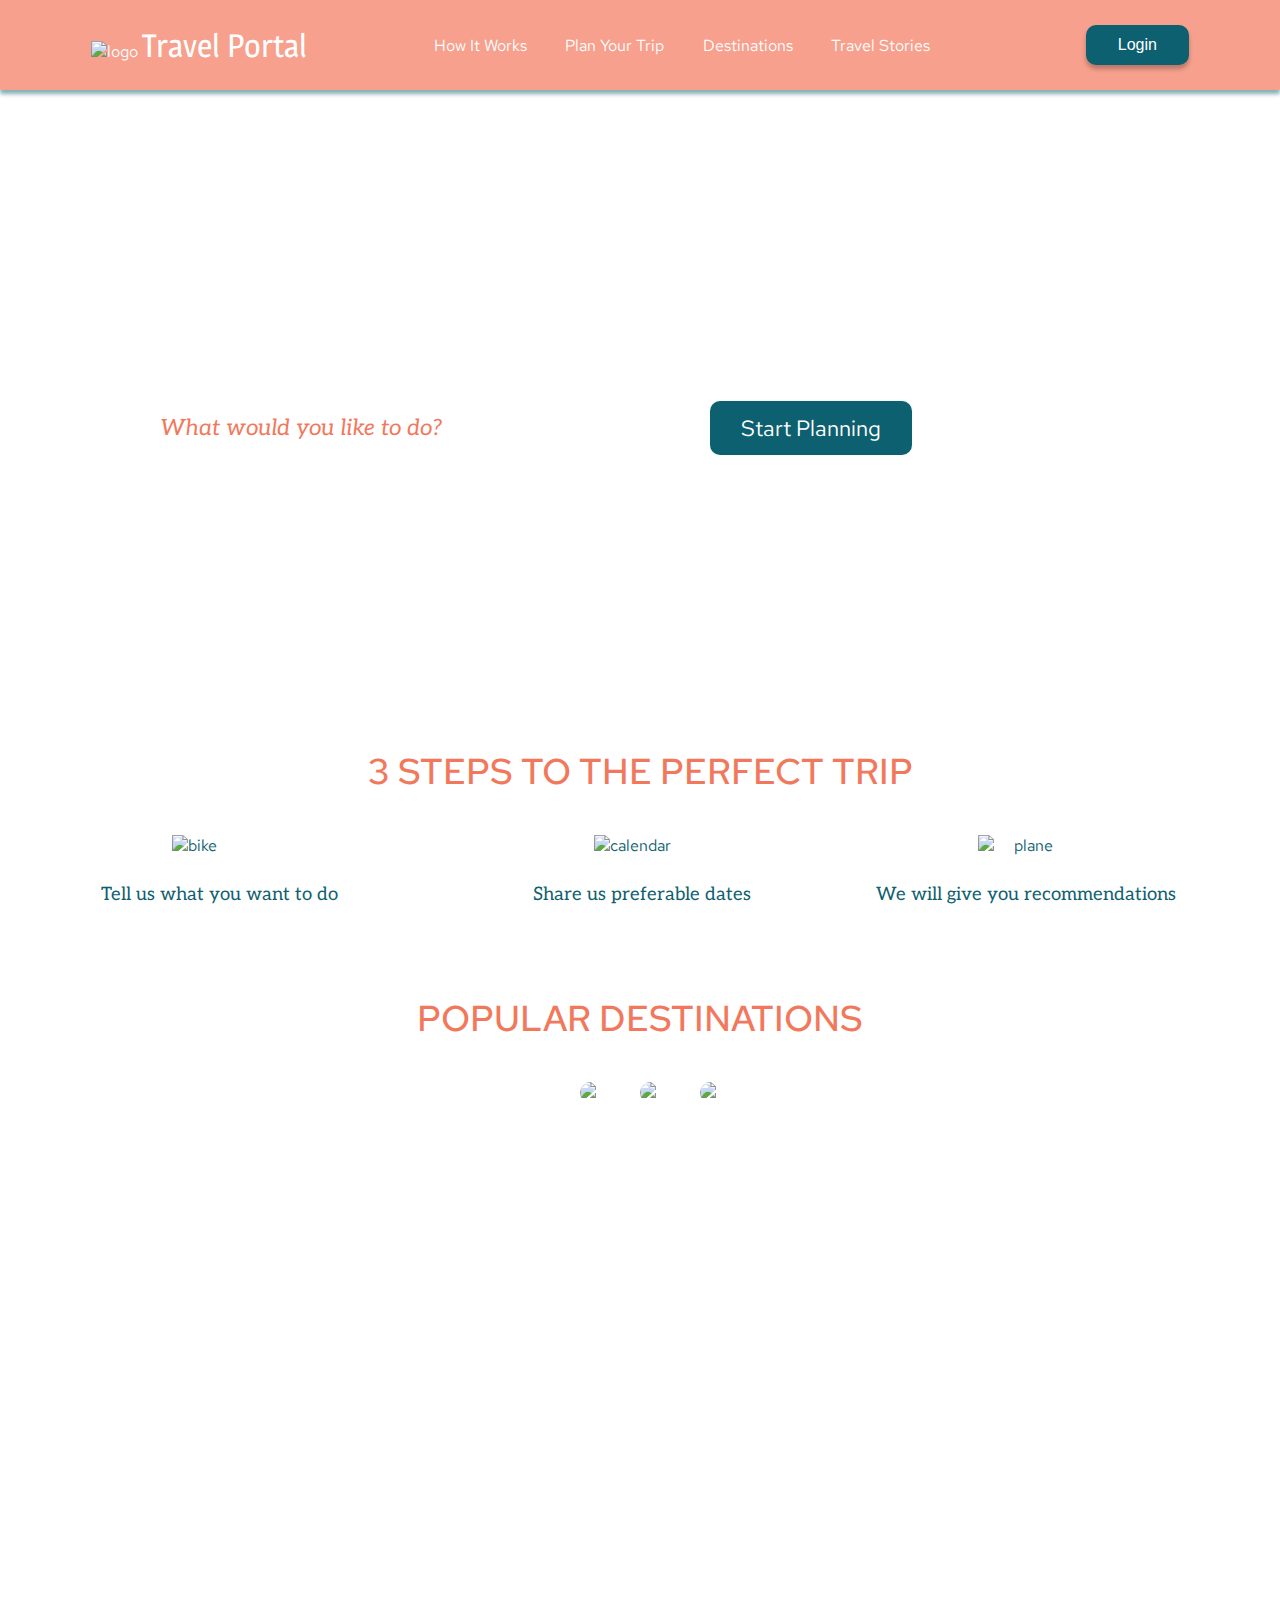
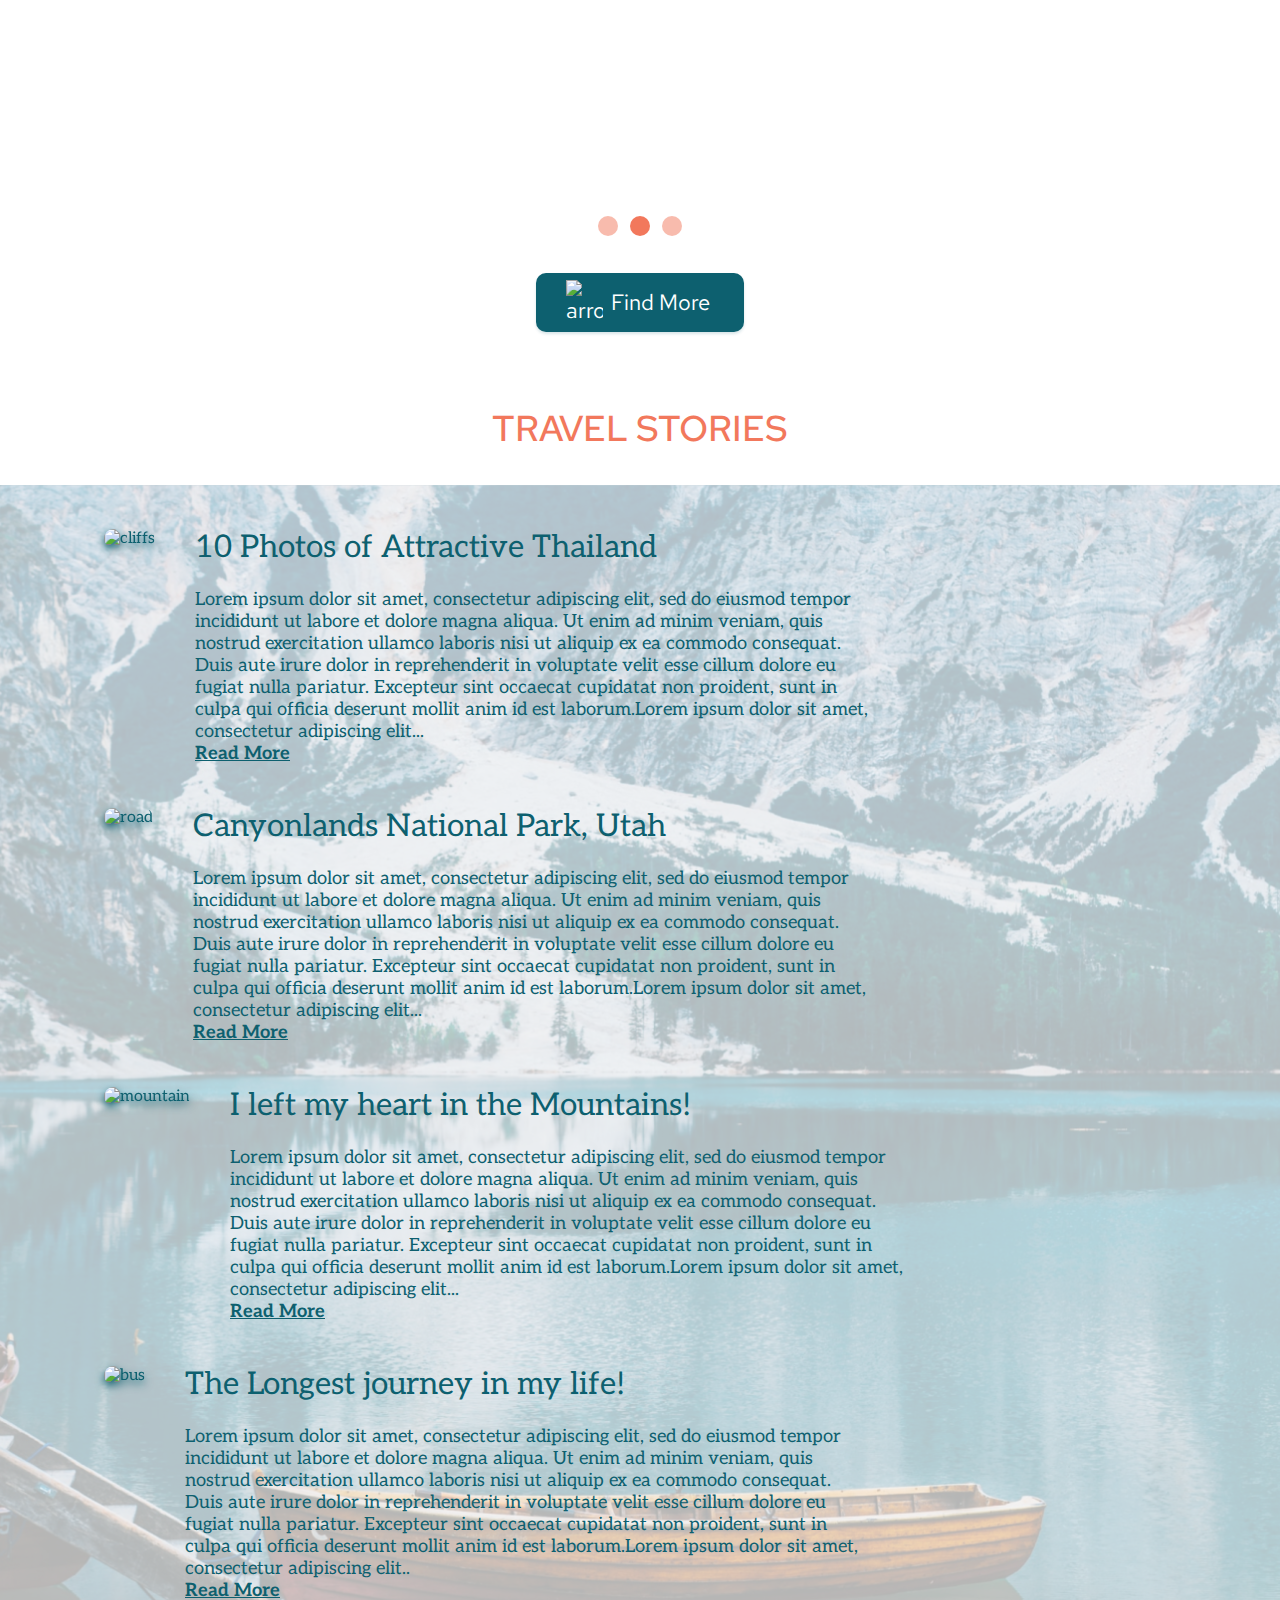
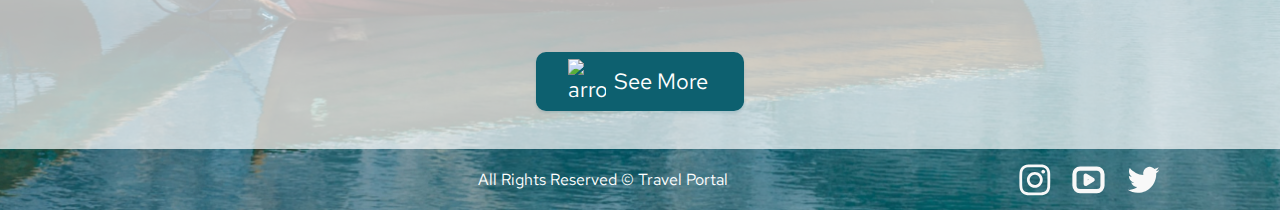
==== commit 8c9f353c: "fix: change popup behaviour on close" ====
--- a/index.html
+++ b/index.html
@@ -12,21 +12,12 @@
     <meta charset="UTF-8">
     <meta http-equiv="X-UA-Compatible" content="IE=edge">
     <meta name="viewport" content="width=device-width, initial-scale=1.0">
-    <title>Travel DESKTOP</title>
+    <title>Travel Project</title>
     <link rel="icon" type="image/x-icon" href="assets/img/favicon0.ico">
     <link rel="stylesheet" href="style.css">
     <link rel="preconnect" href="https://fonts.googleapis.com">
     <link rel="preconnect" href="https://fonts.gstatic.com" crossorigin>
-    <link href="https://fonts.googleapis.com/css2?family=Aleo:ital,wght@0,400;0,700;1,400;1,700&family=Red+Hat+Text:wght@500&display=swap" rel="stylesheet">
-    <link rel="preconnect" href="https://fonts.googleapis.com">
-    <link rel="preconnect" href="https://fonts.gstatic.com" crossorigin>
-    <link href="https://fonts.googleapis.com/css2?family=Magra:wght@700&display=swap" rel="stylesheet">
-    <link rel="preconnect" href="https://fonts.googleapis.com">
-    <link rel="preconnect" href="https://fonts.gstatic.com" crossorigin>
-    <link href="https://fonts.googleapis.com/css2?family=Aleo:wght@300&display=swap" rel="stylesheet">
-    <link rel="preconnect" href="https://fonts.googleapis.com">
-    <link rel="preconnect" href="https://fonts.gstatic.com" crossorigin>
-    <link href="https://fonts.googleapis.com/css2?family=Red+Hat+Text:wght@300&display=swap" rel="stylesheet">
+    <link href="https://fonts.googleapis.com/css2?family=Aleo:ital,wght@0,400;0,700;1,400;1,700&family=Magra:wght@700&family=Red+Hat+Text:wght@300;500&display=swap" rel="stylesheet">
   </head>
   <body>
     <!-- The indicator tells JS that the media query is applied and eliminats the need to specify the screen width in JS -->
@@ -36,65 +27,47 @@
 
     <div class="popup popup--login js-login-popup is-hidden">
       <h3 class="popup__heading">Log in to your account</h3>
-
       <button class="popup__button popup__button--facebook" type="button">Sign In with Facebook</button>
       <button class="popup__button popup__button--google" type="button">Sign In with Google</button>
-
       <div class="popup__divider-with-words">
         <div></div>
         <span>or</span>
         <div></div>
       </div>
-
       <div class="l-popup__data-container">
-
         <form class="js-input-form" action="#">
-
           <div class="l-popup__input-container">
             <label class="popup__label" for="email">E-mail</label>
             <input class="popup__input js-input-field" type="email" name="email" required>
           </div>
-
           <div class="l-popup__input-container">
             <label class="popup__label" for="password">Password</label>
             <input class="popup__input js-input-field" type="password" name="password" required>
           </div>
-
           <input class="popup__button js-submit-button" type="submit" value="Sign In">
-
         </form>
-
         <p class="popup__question">
           <a class="popup__link" href="#">Forgot Your Password?</a>
         </p>
-
         <hr class="popup__divider">
-
         <p class="popup__question">Don’t have an account?<a class="popup__link js-register-button" href="#"> Register</a></p>
       </div>
     </div>
 
     <div class="popup popup--signup js-signup-popup is-hidden">
       <h3 class="popup__heading">Create account</h3>
-
       <div class="l-popup__data-container">
-
         <form class="js-input-form" action="#">
-
           <div class="l-popup__input-container">
             <label class="popup__label" for="email">E-mail</label>
             <input class="popup__input js-input-field" type="email" name="email" required>
           </div>
-
           <div class="l-popup__input-container">
             <label class="popup__label" for="password">Password</label>
             <input class="popup__input js-input-field" type="password" name="password" required>
           </div>
-
           <input class="popup__button js-submit-button" type="submit" value="Sign Up">
-
         </form>
-
         <hr class="popup__divider">
         <p class="popup__question">Already have an account?<a class="popup__link js-login-button" href="#"> Log in</a></p>
       </div>
@@ -208,7 +181,7 @@
     </main>
     <div class="l-bottom-bg-container">
       <section class="stories">
-        <h2 class="is-hidden">Header for validator. I'm checking the file when everything is ready. At this stage big changes in html take too long time</h2>
+        <h2 class="is-hidden">Header for validator</h2>
         <div class="l-stories-container">
           <article class="stories__item">
             <div class="l-stories__img-wrapper">
@@ -273,17 +246,17 @@
           <p class="footer__text">All Rights Reserved © Travel Portal</p>
           <ul class="footer__list">
             <li class="footer__item">
-              <a href="https://www.instagram.com/mark_pribylnov/">
+              <a href="https://www.instagram.com/mark_pribylnov/" target="_blank">
                 <img src="assets/svg/instagram.svg" alt="instagram">
               </a>
             </li>
             <li class="footer__item">
-              <a href="https://github.com/mark-pribylnov">
+              <a href="https://github.com/mark-pribylnov" target="_blank">
                 <img src="assets/svg/youtube.svg" alt="youtube">
               </a>
             </li>
             <li class="footer__item">
-              <a href="https://rs.school/js-stage0/">
+              <a href="https://rs.school/js-stage0/" target="_blank">
                 <img src="assets/svg/twitter.svg" alt="twitter">
               </a>
             </li>
@@ -291,7 +264,7 @@
         </div>
       </footer>
     </div>
-    <script src="Clamp.js-master/clamp.js"></script>
+    <script src="clamp.js"></script>
     <script src="script.js"></script>
   </body>
 </html>
--- a/style.css
+++ b/style.css
@@ -1,32 +1,18 @@
-/* Mobile First BRANCH DESCRIPTION
-
-1. Review html structure
-2. Write CSS almost from scratch in the following ofrder: typography, colors, padding. Make layout only when there's nothing else to do.
-3. If you need to, change classes
-
-*/
-
-
 /* --- --- GENERAL STYLES --- --- */
-
-
 
 
 
 :root {
   font-size: 62.5%;
-  /* Equal to 10px and scalable */
+  /* Equals to 10px and it's scalable */
 
   --ff-body: 'Aleo', serif;
   --ff-heading-and-buttons: 'Red Hat Text', sans-serif;
   --ff-logo: 'Magra', sans-serif;
 
-  /* Mobile font sizes */
-  /* The same logic is used as for responsive padding's calc() function */
-  /* Here's the explanation:
-  clamp(1rem [min fs], calc(2rem [max fs] - calc(calc(1440px [max viewport] - 100vw [current viewport]) / calc(calc(1440 [max viewport] - 390 [min viewport]) / calc(20[max fs in px] - 10[min fs in px])))), 2rem [max fs])
-  */
-
+
+
+  /* Mobile and desktop font sizes */
 
   --fs-popup-heading: clamp(1.6rem, calc(3.2rem - calc(calc(1440px - 100vw) / calc(calc(1440 - 390) / calc(32 - 16)))), 3.2rem);
   --fs-popup-label: clamp(1.2rem, calc(1.6rem - calc(calc(1440px - 100vw) / calc(calc(1440 - 390) / calc(16 - 12)))), 1.6rem);
@@ -43,7 +29,7 @@
   --fs-stories-text: clamp(0.9rem, calc(2rem - calc(calc(1440px - 100vw) / calc(calc(1440 - 390) / calc(20 - 9)))), 2rem);
 
 
-  /* Desktop font sizes */
+  /* Desktop font sizes only */
   --fs-preview-title: clamp(4rem, calc(8rem - calc(calc(1440px - 100vw) / calc(calc(1440 - 860) / calc(80 - 40)))), 8rem);
   --fs-logo: 3.2rem;
   --fs-preview-text: 2rem;
@@ -51,7 +37,22 @@
   --fs-login-button: 1.6rem;
   --fs-copyrights: 1.6rem;
 
-
+   /* Here's the explanation of the formula for linear changing size for anything: font-size, padding, width and so on.
+  For example: If padding at 1440px is 120px and at 390px is 30px you don't even need a media query.
+
+  Let's consider responsive font size:
+  clamp(A1, calc(B1 - calc(calc(MaxV1 - 100vw) / calc(calc(MaxV2 - MinV) / calc(B2 - A2)))), B1)
+
+  A1 - min font-size with units (1rem)
+  B1 - max font-size with units (2rem)
+  MaxV1 - max viewport size of the layout in px with units (1440px)
+  MaxV2 - max viewport size of the layout in px without units (1440)
+  MinV - min viewport size of the layout in px without units (290)
+  B2 - max font-size in px without units (20) (2rem with root font-size 62.5% = 20px)
+  A2 - min font-size in px without units (10)
+
+  For more detailed exlanations see script.js file in the end
+  */
 
 }
 
@@ -65,7 +66,7 @@
   max-width: 1440px;
   font-size: 1.6rem;
   font-family: var(--ff-heading-and-buttons); /* Most of the elements use this font-family */
-  color: #ffffff;
+  color: #fff;
 }
 
 *, *::before, *::after {
@@ -74,6 +75,7 @@
 
 img {
   max-width: 100%;
+  /* Prevent images from stretching more than their actual size */
 }
 
 a {
@@ -268,6 +270,7 @@
 }
 
 
+
 /* Button animation */
 
 .btn:hover {
@@ -302,8 +305,6 @@
   top: 0;
 }
 
-
-/* Icon animation */
 
 
 
@@ -482,14 +483,6 @@
   margin-inline: 0.5em;
 }
 
-/* .popup__divider--with-words::after {
-  background-color: #D1E0E3;
-  content: 'or';
-  padding: 0.5em;
-  position: relative;
-  top: -12px;
-  right: 1px;
-} */
 
 .popup__question {
   font-family: var(--ff-body);
@@ -518,13 +511,14 @@
   color: #0D606F;
 }
 
+
+
 /* Mobile menu */
-
 
 .header-bg-container {
   overflow: hidden;
   position: relative;
-}  /* Hides mobile menu */
+}  /* Hide mobile menu */
 
 .nav-mobile {
   position: absolute;
@@ -565,7 +559,7 @@
 
 /* Desktop menu (except header)*/
 
-/* These header styles used for mobile viewport. To make a desktop header, tyles defined within media queries are applied." */
+/* These header styles used for mobile viewport. To make a desktop header, tyles defined within media queries are applied. */
 .header {
   display: flex;
   justify-content: space-between;
@@ -599,10 +593,6 @@
 .nav__link:hover {
   box-shadow: inset 7em 0 0 0 #0D606F;
 }
-
-
-
-
 
 .logo__text {
   display: none;
@@ -628,7 +618,7 @@
   width: clamp(360px, calc(892px - calc(calc(1440px - 100vw) / calc(calc(1440 - 390) / calc(892 - 360)))), 892px);
 }
 
-/* Prevent overflowing at 320 - 390px */
+/* Prevent overflowing at 320px - 390px */
 @media screen and (max-width: 390px) {
   .search-form {
     width: 92%;
@@ -784,6 +774,8 @@
   margin-bottom: 1.45em;
 }
 
+
+
 /* Carousel */
 
 .carousel {
@@ -873,7 +865,6 @@
   }
 
   .carousel__slides-list {
-    /* min-height: 800px; */
     min-height: clamp(210px, calc(800px - calc(calc(1440px - 100vw) / calc(calc(1440 - 390) / calc(800 - 210)))), 800px);
   }
 
@@ -1023,7 +1014,7 @@
 
 
 
-
+/* Replace low-quality images with higher-resolution versions at their max size */
 @media screen and (min-width: 391px) {
   .header-bg-container {
     background-image: url('./assets/img/bg.jpg');
@@ -1051,7 +1042,11 @@
     opacity: 0.1;
   }
 
+
+
 /* --- --- SECTION 1. Preview --- --- */
+
+
 
   .preview {
     padding-bottom: clamp(60px, calc(255px - calc(calc(1440px - 100vw) / calc(calc(1440 - 860) / calc(255 - 60)))), 255px);
@@ -1062,7 +1057,7 @@
     box-shadow: 0 0.25em 0.25em 0 rgba(13, 96, 111, 0.5);
     padding: 1.17em 7.5em 1.17em 7.6em;
     padding-inline: clamp(15px, calc(120px - calc(calc(1440px - 100vw) / calc(calc(1440 - 860) / calc(120 - 15)))), 120px); /* Responsive padding*/
-    /* DON'T delete px on the left side and DON'T add units to the right side. Otherwise, the function not working */
+    /* DON'T delete px on the left side and DON'T add units to the right side. Otherwise, the function isn't working */
   }
 
   .burger-btn {
@@ -1114,6 +1109,8 @@
 /* --- --- SECTION 2. Steps --- --- */
 
 
+
+
   .steps-wrapper {
     margin-top: 2.5em;
   }
@@ -1159,7 +1156,9 @@
   }
 
 
+
   /* --- --- SECTION 3. Destinations --- --- */
+
 
 
   .destinations__heading {
@@ -1167,7 +1166,10 @@
     margin-bottom: 1.11em;
   }
 
+
+
   /* --- --- SECTION 4. Stories --- --- */
+
 
 
   .l-stories-container {
@@ -1205,7 +1207,11 @@
     font-weight: 400;
   }
 
+
+
   /* --- --- FOOTER --- --- */
+
+
 
   .footer {
     min-height: 61px;
@@ -1233,10 +1239,7 @@
 
 
 
-
-
-
-/* Must be in the end to avoid overwriting ⬇ */
+/* Must be in the end to avoid overwriting */
 .is-hidden {
   display: none;
 }
